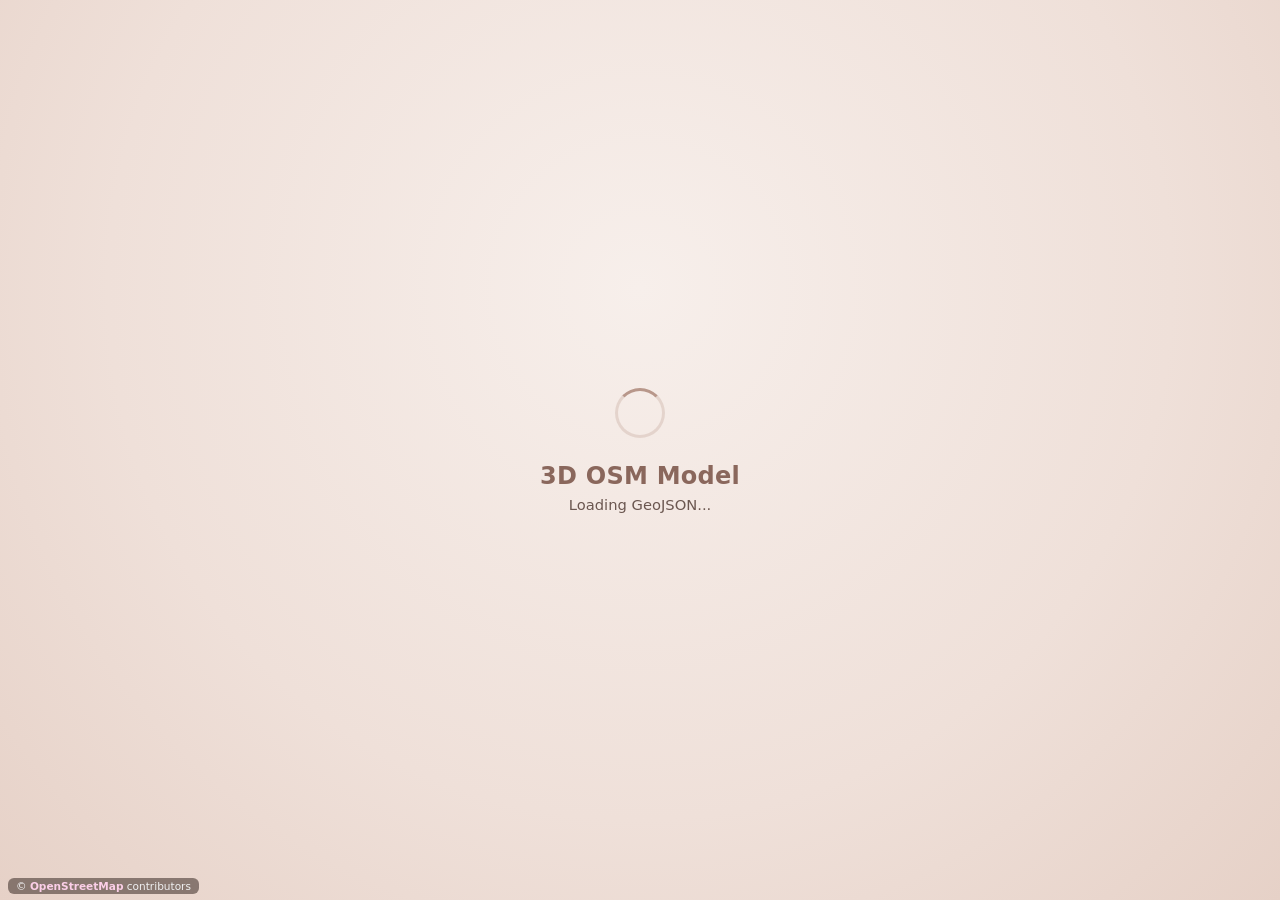
==== 3d/src/index.html @ fe882af1 "Add files via upload Add HVCB 3D campus model" ====
<!DOCTYPE html>
<html lang="en">
<head>
    <meta charset="UTF-8">
    <meta name="viewport" content="width=device-width, initial-scale=1.0">
    <title>3D OSM Model</title>
    <meta name="description" content="3D OSM Model: pick an area, download OpenStreetMap, and explore it as an interactive 3D city.">
    <link rel="icon" href="data:image/svg+xml,%3Csvg xmlns='http://www.w3.org/2000/svg' viewBox='0 0 16 16'%3E%3Crect width='16' height='16' rx='3' fill='%23b8978a'/%3E%3Crect x='3' y='7' width='3' height='6' fill='%23fffaf7'/%3E%3Crect x='7' y='4' width='3' height='9' fill='%23fffaf7'/%3E%3Crect x='11' y='6' width='2' height='7' fill='%23fffaf7'/%3E%3C/svg%3E">

    <link rel="stylesheet" href="style.css">

    <script type="importmap">
        {
            "imports": {
                "three": "../assets/vendor/three/build/three.module.js",
                "three/addons/": "../assets/vendor/three/examples/jsm/"
            }
        }
    </script>
    <script src="../assets/vendor/geotiff/dist-browser/geotiff.js"></script>
    <script>
      /* Early diagnostic + safety net. The 3D module creates its WebGL renderer at
         top level, before it can register its own error handlers — so a failure there
         (or a missing module import) would otherwise leave an endless spinner with no
         clue. Surface the real error on the loading screen instead. */
      (function () {
        function fail(msg) {
          var lt = document.getElementById('loading-text');
          if (lt) { lt.style.color = '#b91c1c'; lt.textContent = msg; }
          var sp = document.querySelector('#loading .spinner');
          if (sp) sp.style.display = 'none';
        }
        window.addEventListener('error', function (e) {
          if (window.__sceneReady) return;
          var m = (e && (e.message || (e.error && e.error.message))) || 'unknown error';
          fail('Could not start the 3D scene: ' + m + ' — press F12 → Console for details.');
        });
        window.addEventListener('unhandledrejection', function (e) {
          if (window.__sceneReady) return;
          var r = e && e.reason;
          fail('Could not start the 3D scene: ' + ((r && r.message) || r) + ' — press F12 → Console for details.');
        });
        // Hard watchdog: never allow an infinite spinner. If the scene has not
        // signalled ready within 15s, clear the overlay regardless of the cause
        // so the user always reaches the viewer.
        setTimeout(function () {
          if (window.__sceneReady) return;
          var ld = document.getElementById('loading');
          if (ld && ld.style.display !== 'none') {
            ld.style.opacity = 0;
            setTimeout(function () { ld.style.display = 'none'; }, 400);
          }
          console.warn('[3D OSM Model] Boot watchdog (15s): forced overlay clear. moduleEvaluated=' + !!window.__moduleEvaluated + ', sceneReady=' + !!window.__sceneReady);
        }, 15000);
      })();
    </script>
</head>
<body>
    <div id="loading" class="loading-screen">
        <div class="spinner"></div>
        <h2 data-i18n="htmlTitle">3D OSM Model</h2>
        <p id="loading-text" data-i18n="loadingData">Loading OpenStreetMap data...</p>
    </div>

    <div id="map"></div>

    <div id="ui-container">
        <div class="toolbar" id="toolbar" role="toolbar" aria-label="Viewer tools">
            <button id="panel-toggle" class="panel-btn" title="Toggle dashboard" data-i18n-title="togglePanel">▦</button>
            <span class="tb-sep" aria-hidden="true"></span>
            <button id="layers-toggle" class="panel-btn layers-btn" data-dock-target="layer-dock" title="Layer dock" data-i18n-title="dockTitleLayers">☷</button>
            <button id="style-toggle" class="panel-btn style-btn" data-dock-target="style-dock" title="Style dock" data-i18n-title="dockTitleStyle">◩</button>
            <button id="scene-toggle" class="panel-btn scene-btn" data-dock-target="scene-dock" title="Scene &amp; Sun" data-i18n-title="dockTitleScene">☀</button>
            <button id="model-studio-toggle" class="panel-btn model-studio-btn" data-dock-target="model-studio-dock" title="Model Studio" data-i18n-title="dockTitleModelStudio">✦</button>
            <button id="basemap-toggle" class="panel-btn basemap-btn" data-dock-target="basemap-dock" title="Basemap &amp; texture">🗺</button>
            <button id="looks-toggle" class="panel-btn looks-btn" data-dock-target="looks-dock" title="Look gallery">◈</button>
            <span class="tb-sep" aria-hidden="true"></span>
            <button id="look-shuffle" class="panel-btn shuffle-btn" title="Randomize look (L)">🎲</button>
            <button id="tour-toggle" class="panel-btn tour-btn" title="Cinematic tour (T)">▶</button>
            <span class="tb-sep" aria-hidden="true"></span>
            <button id="walk-toggle" class="panel-btn walk-btn" title="Walk mode" data-i18n-title="dockTitleWalk">W</button>
            <span class="tb-sep" aria-hidden="true"></span>
            <button id="export-toggle" class="panel-btn export-btn" data-dock-target="export-dock" title="Export studio" data-i18n-title="exportTitle">EX</button>
            <button id="measure-toggle" class="panel-btn measure-btn" title="Measure distance" data-i18n-title="measureTitle">📏</button>
            <button id="help-toggle" class="panel-btn help-btn" title="Help &amp; shortcuts" data-i18n-title="helpTitle">❔</button>
            <span class="tb-sep" aria-hidden="true"></span>
            <a id="repo-link" class="panel-btn repo-btn"
               href="https://github.com/YusufEminoglu/osm_3d_model"
               target="_blank" rel="noopener noreferrer"
               title="3D OSM Model on GitHub — a star helps the plugin reach more planners"
               aria-label="Open the 3D OSM Model repository on GitHub"><svg viewBox="0 0 16 16" width="17" height="17" aria-hidden="true" fill="currentColor"><path d="M8 0C3.58 0 0 3.58 0 8c0 3.54 2.29 6.53 5.47 7.59.4.07.55-.17.55-.38 0-.19-.01-.82-.01-1.49-2.01.37-2.53-.49-2.69-.94-.09-.23-.48-.94-.82-1.13-.28-.15-.68-.52-.01-.53.63-.01 1.08.58 1.23.82.72 1.21 1.87.87 2.33.66.07-.52.28-.87.51-1.07-1.78-.2-3.64-.89-3.64-3.95 0-.87.31-1.59.82-2.15-.08-.2-.36-1.02.08-2.12 0 0 .67-.21 2.2.82.64-.18 1.32-.27 2-.27.68 0 1.36.09 2 .27 1.53-1.04 2.2-.82 2.2-.82.44 1.1.16 1.92.08 2.12.51.56.82 1.27.82 2.15 0 3.07-1.87 3.75-3.65 3.95.29.25.54.73.54 1.48 0 1.07-.01 1.93-.01 2.2 0 .21.15.46.55.38A8.01 8.01 0 0 0 16 8c0-4.42-3.58-8-8-8z"/></svg></a>
        </div>

        <div class="glass-panel" id="main-panel">
            <div class="dashboard-head">
                <div>
                    <h1 data-i18n="title">3D OSM Model</h1>
                    <p class="dashboard-sub" data-i18n="desc">Instant 3D city from OpenStreetMap: pick an area, download buildings, roads, greens and trees, and explore them live.</p>
                </div>
                <span id="scene-state" class="scene-pill" data-i18n="scenePreparing">Preparing</span>
            </div>
            <div class="metric-grid" id="scene-metrics">
                <div><span id="metric-buildings">-</span><small data-i18n="metricBuildings">Buildings</small></div>
                <div><span id="metric-blocks">-</span><small data-i18n="metricBlocks">Greens</small></div>
                <div><span id="metric-floors">-</span><small data-i18n="metricFloors">Avg. floors</small></div>
                <div><span id="metric-population">-</span><small data-i18n="metricPopulation">Population</small></div>
                <div><span id="metric-dwellings">-</span><small data-i18n="metricDwellings">Dwellings</small></div>
                <div><span id="metric-vehicles">-</span><small data-i18n="metricVehicles">Vehicles</small></div>
            </div>
            <div class="project-meta" id="project-meta" data-i18n="projectWaiting">Waiting for project metadata</div>
            <div class="data-health" id="data-health"></div>
            <div class="controls" id="stats-panel">
                <h3 data-i18n="statsTitle">Area Statistics</h3>
                <div id="stats-content" data-i18n="statsLoading">Loading...</div>
            </div>
        </div>
    </div>

    <aside class="dock-panel looks-dock hidden" id="looks-dock">
        <div class="dock-head"><span>Looks</span><button class="dock-close" data-close="looks-dock" aria-label="Close look gallery">x</button></div>
        <p class="dock-note">Ten hand-tuned compositions of palette, textures, massing and light. Applying one never changes which layers are visible.</p>
        <div class="look-list" id="look-list"></div>
        <div class="dock-actions">
            <button id="look-shuffle-dock" type="button">🎲 Shuffle a look (L)</button>
        </div>
    </aside>

    <aside class="dock-panel hidden" id="layer-dock">
        <div class="dock-head"><span data-i18n="dockLayers">Layers</span><button class="dock-close" data-close="layer-dock">x</button></div>
        <label><input type="checkbox" data-setting="showBuildings"> <span data-i18n="lblBuildings">Buildings</span></label>
        <label><input type="checkbox" data-setting="showRoads"> <span data-i18n="lblRoads">Roads</span></label>
        <label><input type="checkbox" data-setting="showBikeLanes"> <span>Bike lanes</span></label>
        <label><input type="checkbox" data-setting="showWaterlines"> <span data-i18n="lblWaterlines">Waterways</span></label>
        <label><input type="checkbox" data-setting="showIslands"> <span data-i18n="lblBlocks">Greens / parks</span></label>
        <label><input type="checkbox" data-setting="showTrees"> <span data-i18n="lblTrees">Trees</span></label>
        <label><input type="checkbox" data-setting="showSidewalks"> <span data-i18n="lblSidewalks">Sidewalks</span></label>
        <label><input type="checkbox" data-setting="showFurniture"> <span>Street furniture</span></label>
        <label><input type="checkbox" data-setting="showCars"> <span data-i18n="lblCars">Cars</span></label>
        <label><input type="checkbox" data-setting="showBikes"> <span>Cyclists</span></label>
        <label><input type="checkbox" data-setting="showPedestrians"> <span data-i18n="lblPedestrians">Pedestrians</span></label>
        <label><input type="checkbox" data-setting="showOutsideRoiTerrain"> <span data-i18n="lblOutsideRoiTerrain">Outside ROI terrain</span></label>
    </aside>

    <aside class="dock-panel hidden" id="scene-dock">
        <div class="dock-head"><span data-i18n="dockScene">Scene &amp; Sun</span><button class="dock-close" data-close="scene-dock">x</button></div>
        <label><span data-i18n="lblTime">Time of day</span> <input type="range" min="0" max="24" step="0.1" data-setting="timeOfDay"></label>
        <div class="shadow-presets" id="time-quick-presets">
            <button data-time-preset="6"  data-i18n="timeDawn">Dawn 6</button>
            <button data-time-preset="12" data-i18n="timeNoon">Noon 12</button>
            <button data-time-preset="17" data-i18n="timeGolden">Golden 17</button>
            <button data-time-preset="22" data-i18n="timeNight">Night 22</button>
        </div>
        <label><input type="checkbox" data-setting="autoTime"> <span data-i18n="lblAutoTime">Solar animation</span></label>
        <label><span data-i18n="lblAutoTimeSpeed">Animation speed</span> <input type="range" min="0.5" max="8" step="0.5" data-setting="autoTimeSpeed"></label>
        <label><span data-i18n="lblWeather">Weather</span> <select data-setting="weather"></select></label>
        <label><span data-i18n="lblFog">Fog</span> <input type="range" min="0.0001" max="0.002" step="0.0001" data-setting="fogDensity"></label>
        <label><span data-i18n="lblThemeMode">Theme</span>
            <select id="theme-mode-select">
                <option value="auto" data-i18n="themeAuto">Auto (system)</option>
                <option value="light" data-i18n="themeLight">Light</option>
                <option value="dark" data-i18n="themeDark">Dark</option>
            </select>
        </label>
        <label><input type="checkbox" data-setting="enableSSAO"> <span data-i18n="lblSSAO">Shadow quality</span></label>
        <label><input type="checkbox" data-setting="enableBloom"> <span data-i18n="lblBloom">Bloom/glow</span></label>
        <div class="dock-section">
            <p class="dock-section-title" data-i18n="secLifeTraffic">Life &amp; traffic</p>
            <label><span data-i18n="lblTrafficSpeed">Traffic speed</span> <input type="range" min="0" max="5" step="0.1" data-setting="trafficSpeed"></label>
            <label><span data-i18n="lblCarDensity">Car density</span> <input type="range" min="0" max="1" step="0.1" data-setting="carDensity"></label>
            <label><span data-i18n="lblPedDensity">Pedestrian density</span> <input type="range" min="0" max="1" step="0.1" data-setting="pedestrianDensity"></label>
        </div>
        <div class="dock-section">
            <p class="dock-section-title" data-i18n="secModelBase">Model base</p>
            <label><input type="checkbox" data-setting="showTerrainSides"> <span data-i18n="lblModelBase">ROI model base</span></label>
            <label><span data-i18n="lblSideDrop">Base drop</span> <input type="range" min="0" max="40" step="0.5" data-setting="terrainSideDrop"></label>
            <label><span data-i18n="lblSideColor">Base color</span> <input type="color" data-setting="terrainSideColor"></label>
            <label><span data-i18n="lblDemQuality">DEM mesh quality</span> <input type="range" min="48" max="360" step="8" data-setting="demMeshQuality"></label>
        </div>
        <div class="dock-section">
            <p class="dock-section-title">Walk mode</p>
            <label><span>Body height (m)</span> <input type="range" min="1.40" max="2.10" step="0.01" data-setting="walkStature"></label>
            <label><span>Walking pace</span> <input type="range" min="0.4" max="2.5" step="0.05" data-setting="walkSpeed"></label>
            <label><input type="checkbox" data-setting="walkCollision"> <span>Solid buildings</span></label>
            <label><input type="checkbox" data-setting="walkHeadBob"> <span>Head movement</span></label>
            <p class="dock-note">Eye height follows the body height (93.6% of stature standing, 60% crouched). Pace 1.0 is 1.8 m/s, a brisk walk; Shift runs at 3.6 m/s.</p>
        </div>

        <div class="dock-subtitle" data-i18n="lblBookmarks">Camera bookmarks</div>
        <div id="bookmark-list" class="bookmark-list"></div>
        <div class="dock-actions">
            <button id="bookmark-save" data-i18n="bookmarkSave">Save current view</button>
        </div>
    </aside>

    <aside class="dock-panel hidden" id="style-dock">
        <div class="dock-head"><span data-i18n="dockStyle">Style</span><button class="dock-close" data-close="style-dock">x</button></div>
        <label><span data-i18n="lblIslandTexture">Block texture</span> <select data-setting="islandTexture"></select></label>
        <label><span data-i18n="lblIslandTransparency">Block transparency</span> <input type="range" min="0" max="0.95" step="0.05" data-setting="islandTransparency"></label>
        <label><span data-i18n="lblRoadColor">Road color</span> <input type="color" data-setting="roadColor"></label>
        <label><span data-i18n="lblRoadStyle">Road texture</span> <select data-setting="roadStyle"></select></label>
        <label><span data-i18n="lblPavementStyle">Ground texture</span> <select data-setting="pavementStyle"></select></label>
        <label><span data-i18n="lblTerrainTileMeters">Texture tile size (m)</span> <input type="range" min="5" max="300" step="5" data-setting="terrainTileMeters"></label>
        <label><span data-i18n="lblTerrainAnalysis">Topography view</span> <select data-setting="terrainAnalysisMode"></select></label>
        <label><span data-i18n="lblAssetTheme">Asset theme</span> <select data-setting="assetTheme"></select></label>
        <label><span data-i18n="lblTreeRenderMode">Tree render mode</span> <select data-setting="treeRenderMode"></select></label>
        <label><input type="checkbox" data-setting="treeRandomize"> <span data-i18n="lblTreeRandomize">Randomize trees</span></label>
        <label><span data-i18n="lblTreeVariantCount">Tree variant count</span> <select data-setting="treeVariantCount"></select></label>
        <label><span data-i18n="lblTreeHeightRandom">Tree height expression</span> <input type="text" data-setting="treeHeightRandomExpr" placeholder="rand(1,7)"></label>
        <label><span data-i18n="lblBuildingMode">Building mode</span> <select data-setting="buildingMode"></select></label>
        <label><span data-i18n="lblFacadeTextureScale">Facade scale</span> <input type="range" min="1" max="8" step="0.05" data-setting="facadeTextureScale"></label>
        <label><span data-i18n="lblFloorHeight">Floor height</span> <input type="range" min="2.8" max="3.6" step="0.05" data-setting="floorHeight"></label>
        <label><span data-i18n="lblRoofShape">Roof shape</span> <select data-setting="roofShape"></select></label>
        <label><span data-i18n="lblRoofHeight">Roof height</span> <input type="range" min="0.5" max="6" step="0.1" data-setting="roofHeight"></label>
        <label><span data-i18n="lblRoofTexture">Roof texture</span> <select data-setting="roofTexture"></select></label>
        <div class="dock-subtitle">Procedural Rules</div>
        <label><input type="checkbox" data-setting="showLedges"> <span>Facade Ledges / Slabs</span></label>
        <label><input type="checkbox" data-setting="showStorefronts"> <span>Ground Storefronts</span></label>
        <label><span>Building Setback (m)</span> <input type="range" min="0" max="5.0" step="0.1" data-setting="buildingSetback"></label>
        <label><span>Ledge Projection (m)</span> <input type="range" min="0.05" max="0.6" step="0.05" data-setting="ledgeProjection"></label>
        <div class="dock-subtitle" data-i18n="lblBlockStyles">Block Categories</div>
        <div id="block-style-controls" class="block-style-controls"></div>
        <div class="dock-subtitle" data-i18n="lblFunctionStyles">Function colors and facades</div>
        <div id="function-style-controls" class="function-style-controls"></div>
    </aside>

    <aside class="dock-panel hidden" id="basemap-dock">
        <div class="dock-head"><span>Basemap &amp; Texture</span><button class="dock-close" data-close="basemap-dock">x</button></div>
        <label><input type="checkbox" data-setting="showBasemap"> <span>Show basemap underlay</span></label>
        <label><span>Opacity</span> <input type="range" min="0" max="1" step="0.05" data-setting="basemapOpacity"></label>
        <label><span>Blend mode</span>
            <select data-setting="basemapBlend">
                <option value="Normal">Normal</option>
                <option value="Multiply">Multiply (overlay)</option>
                <option value="Screen">Screen</option>
                <option value="Add">Add (lighten)</option>
                <option value="Difference">Difference</option>
            </select>
        </label>
        <label><input type="checkbox" data-setting="basemapReceiveShadow"> <span>Catch building shadows</span></label>
        <label><span>Drape height (m)</span> <input type="range" min="0" max="3" step="0.05" data-setting="basemapElevation"></label>
        <div class="dock-section">
            <p class="dock-section-title">Colour</p>
            <label><span>Brightness</span> <input type="range" min="0.2" max="2" step="0.05" data-setting="basemapBrightness"></label>
            <label><span>Contrast</span> <input type="range" min="0.4" max="2" step="0.05" data-setting="basemapContrast"></label>
            <label><span>Saturation</span> <input type="range" min="0" max="2" step="0.05" data-setting="basemapSaturation"></label>
            <label><span>Tint</span> <input type="color" data-setting="basemapTint"></label>
        </div>
        <p style="opacity:0.7;font-size:11px;margin:8px 4px 2px;">Pick a basemap layer in the QGIS dialog's Advanced section to export it as the underlay. With no basemap, these controls stay idle.</p>
    </aside>

    <aside class="dock-panel hidden" id="model-studio-dock" style="width: 360px;">
        <div class="dock-head"><span data-i18n="dockTitleModelStudio">Model Studio</span><button class="dock-close" data-close="model-studio-dock">x</button></div>
        
        <div class="dock-section">
            <h4 data-i18n="modelUploadTitle" style="margin: 4px 0 8px; color: var(--planx-accent-hover); font-size: 0.85rem;">Upload Custom Model (.glb)</h4>
            <label><span data-i18n="lblModelCategory">Category</span>
                <select id="upload-model-category">
                    <option value="tree" data-i18n="catTree">Tree</option>
                    <option value="light" data-i18n="catLight">Street Light</option>
                    <option value="bench" data-i18n="catBench">Bench</option>
                    <option value="bin" data-i18n="catBin">Trash Bin</option>
                    <option value="busstop" data-i18n="catBusStop">Bus Stop</option>
                </select>
            </label>
            <input type="file" id="upload-model-file" accept=".glb" class="dock-file" style="margin-top: 6px;">
            <div id="upload-status" class="dock-note" style="margin-top: 6px; color: var(--planx-accent-hover);"></div>
        </div>

        <div class="dock-section" style="border-top: 1px solid rgba(255,255,255,0.12); padding-top: 10px; margin-top: 10px;">
            <h4 data-i18n="uploadedModelsTitle" style="margin: 0 0 8px; color: var(--planx-accent-hover); font-size: 0.85rem;">Library Models</h4>
            <div id="uploaded-models-list" class="uploaded-models-list" style="display: flex; flex-direction: column; gap: 8px; max-height: 180px; overflow-y: auto; padding-right: 4px;"></div>
        </div>

        <div class="dock-section" style="border-top: 1px solid rgba(255,255,255,0.12); padding-top: 10px; margin-top: 10px;">
            <h4 data-i18n="treePoolTitle" style="margin: 0 0 6px; color: var(--planx-accent-hover); font-size: 0.85rem;">Tree Model Pool (random)</h4>
            <div data-i18n="treePoolNote" class="dock-note" style="font-size: 0.68rem; color: rgba(255,255,255,0.5); margin-bottom: 6px;">Add 2-3 tree models; trees are picked randomly from them.</div>
            <div id="tree-pool-list" class="uploaded-models-list" style="display: flex; flex-direction: column; gap: 8px; max-height: 150px; overflow-y: auto; padding-right: 4px;"></div>
        </div>

        <div class="dock-section" style="border-top: 1px solid rgba(255,255,255,0.12); padding-top: 10px; margin-top: 10px;">
            <h4 data-i18n="modelTransformTitle" style="margin: 0 0 8px; color: var(--planx-accent-hover); font-size: 0.85rem;">Model Transform (Elevation &amp; Scale)</h4>
            <label><span data-i18n="lblTransformCategory">Category</span>
                <select id="transform-category">
                    <option value="tree" data-i18n="catTree">Tree</option>
                    <option value="light" data-i18n="catLight">Street Light</option>
                    <option value="bench" data-i18n="catBench">Bench</option>
                    <option value="bin" data-i18n="catBin">Trash Bin</option>
                    <option value="busstop" data-i18n="catBusStop">Bus Stop</option>
                </select>
            </label>
            <div id="model-transform-controls" style="display: flex; flex-direction: column; gap: 6px; margin-top: 8px;"></div>
        </div>

    </aside>

    <aside class="dock-panel export-dock hidden" id="export-dock">
        <div class="dock-head"><span>Export Studio</span><button class="dock-close" data-close="export-dock" aria-label="Close export studio">x</button></div>
        <div class="export-intro">Create a clean render of the current camera. Viewer panels and map controls are excluded.</div>

        <div class="dock-section export-section">
            <p class="dock-section-title">Still image &amp; document</p>
            <label><span>Format</span>
                <select id="export-format">
                    <option value="png">PNG - lossless image</option>
                    <option value="jpeg">JPEG - compact image</option>
                    <option value="webp">WebP - modern image</option>
                    <option value="pdf">PDF - presentation page</option>
                    <option value="svg">SVG - embedded scene snapshot</option>
                    <option value="html">HTML - self-contained snapshot</option>
                </select>
            </label>
            <label><span>Output size</span>
                <select id="export-size-preset">
                    <option value="current">Current viewport</option>
                    <option value="1920x1080">Full HD - 1920 x 1080</option>
                    <option value="2560x1440">QHD - 2560 x 1440</option>
                    <option value="3840x2160">4K - 3840 x 2160</option>
                    <option value="custom">Custom</option>
                </select>
            </label>
            <div class="export-grid" id="export-custom-size">
                <label><span>Width</span><input id="export-width" type="number" min="320" max="7680" step="1" inputmode="numeric"></label>
                <label><span>Height</span><input id="export-height" type="number" min="240" max="7680" step="1" inputmode="numeric"></label>
            </div>
            <label id="export-quality-row"><span>Image quality <output id="export-quality-value">92%</output></span><input id="export-quality" type="range" min="0.5" max="1" step="0.01" value="0.92"></label>
            <label><span>File name</span><input id="export-filename" type="text" value="osm_3d_model" maxlength="80" autocomplete="off"></label>
            <p class="export-note" id="export-format-note">PNG preserves full image quality and transparency where available.</p>
            <div class="export-actions">
                <button id="export-scene" class="export-primary" type="button">Export current view</button>
                <button id="export-clipboard" type="button">Copy PNG</button>
            </div>
            <div class="export-status" id="export-status" role="status" aria-live="polite">Ready</div>
        </div>

        <div class="dock-section export-section recorder-section">
            <p class="dock-section-title"><span class="record-dot" aria-hidden="true"></span> Screen recorder</p>
            <label><span>Video format</span><select id="record-format"><option value="auto">Best supported format</option></select></label>
            <div class="export-grid">
                <label><span>Frame rate</span>
                    <select id="record-fps"><option value="30">30 fps</option><option value="60">60 fps</option></select>
                </label>
                <label><span>Quality</span>
                    <select id="record-bitrate"><option value="8000000">Standard</option><option value="16000000" selected>High</option><option value="32000000">Ultra</option></select>
                </label>
            </div>
            <p class="export-note">Records the live 3D canvas at its current viewport size. Orbit, walk, traffic, weather, and solar animation remain live.</p>
            <div class="export-actions">
                <button id="record-start" class="record-start" type="button">Start recording</button>
                <button id="record-stop" type="button" disabled>Stop &amp; save</button>
            </div>
            <div class="export-status" id="record-status" role="status" aria-live="polite">Ready to record</div>
        </div>
        <p class="export-attribution">Map data &copy; OpenStreetMap contributors. Keep attribution with published exports.</p>
    </aside>

    <div id="walk-hud" class="walk-hud hidden">
        <span class="walk-keys" data-i18n="walkHud">WASD move · Shift run · C crouch · Esc exit</span>
        <span class="walk-readout" id="walk-readout">1.73 m eye · 0.0 km/h</span>
    </div>

    <div id="fps-chip" class="hud-chip hud-chip-fps" title="Render frames per second">-- fps</div>

    <div id="bldg-hover-tip" class="bldg-hover-tip"></div>
    <div id="bldg-detail-tip" class="bldg-detail-tip floating-tooltip" style="display:none;"></div>

    <div id="minimap-wrap">
        <div id="minimap-header">⌖ <span data-i18n="minimap">Minimap</span></div>
        <canvas id="minimap-canvas" width="160" height="160"></canvas>
    </div>

    <div id="scale-bar">
        <div id="scale-line"></div>
        <span id="scale-label">100m</span>
    </div>

    <div id="compass-wrap">
        <canvas id="compass-canvas" width="48" height="48"></canvas>
    </div>

    <div id="measure-hud" class="measure-hud hidden">
        <span class="measure-dot"></span>
        <span data-i18n="measureHud">Click two points on the ground to measure · Esc to finish</span>
        <button id="measure-clear" class="measure-clear" data-i18n="measureClear">Clear</button>
    </div>

    <div id="help-overlay" class="help-overlay hidden">
        <div class="help-card">
            <div class="help-head">
                <span data-i18n="helpTitle">Help &amp; shortcuts</span>
                <button class="help-close" id="help-close">✕</button>
            </div>
            <div id="help-body" class="help-body"></div>
            <div class="help-foot">
                <span data-i18n="helpFoot">3D OSM Model · PlanX 3D City engine</span><br>
                <a class="help-star" href="https://github.com/YusufEminoglu/osm_3d_model" target="_blank" rel="noopener noreferrer">★ Star the plugin on GitHub</a>
            </div>
        </div>
    </div>

    <div id="tour-hud" class="tour-hud hidden" role="status" aria-live="polite">
        <span class="tour-dot" aria-hidden="true"></span>
        <span id="tour-shot" class="tour-shot">Establishing</span>
        <span id="tour-clock" class="tour-clock">0:00 / 0:35</span>
        <div class="tour-track" aria-hidden="true"><div id="tour-progress" class="tour-progress"></div></div>
        <button id="tour-stop" class="tour-stop" type="button">Stop</button>
    </div>

    <div id="toast-host" class="toast-host" role="status" aria-live="polite"></div>

    <div id="osm-credit" class="osm-credit">© <a href="https://www.openstreetmap.org/copyright" target="_blank" rel="noopener noreferrer">OpenStreetMap</a> <span data-i18n="osmContributors">contributors</span></div>

    <script type="module" src="app.js"></script>
</body>
</html>
---- 3d/src/style.css ----
body {
    margin: 0;
    padding: 0;
    font-family: 'Montserrat', sans-serif;
    background-color: #87CEEB; /* Sky blue */
    color: #1e293b;
    overflow: hidden;
}

* {
    box-sizing: border-box;
}

#map {
    position: absolute;
    top: 0;
    left: 0;
    width: 100vw;
    height: 100vh;
    z-index: 1;
}

#ui-container {
    position: absolute;
    top: 20px;
    left: 20px;
    z-index: 10;
    pointer-events: none;
}

.glass-panel {
    background: rgba(248, 250, 252, 0.92);
    backdrop-filter: blur(18px);
    -webkit-backdrop-filter: blur(18px);
    border: 1px solid rgba(138, 103, 92, 0.18);
    border-radius: 12px;
    padding: 18px;
    width: 360px;
    box-shadow: 0 22px 50px -18px rgba(15, 23, 42, 0.45);
    pointer-events: auto;
    transition: transform 0.3s ease, opacity 0.3s ease;
    transform-origin: left top;
}

.glass-panel.collapsed {
    transform: translateX(-120%) scale(0.95);
    opacity: 0;
    pointer-events: none;
}

h1 {
    margin: 0 0 8px 0;
    font-size: 1.4rem;
    font-weight: 800;
    color: var(--planx-accent-hover);
    letter-spacing: 0;
}

p {
    margin: 0 0 15px 0;
    font-size: 0.95rem;
    color: #475569;
}

ul {
    padding-left: 20px;
    margin: 0;
    color: #475569;
    font-size: 0.85rem;
    line-height: 1.6;
}

.panel-btn {
    position: absolute;
    top: 0;
    left: 0;
    width: 40px;
    height: 40px;
    background: var(--planx-accent);
    color: white;
    border: none;
    border-radius: 50%;
    font-size: 1.2rem;
    cursor: pointer;
    z-index: 80;
    pointer-events: auto;
    box-shadow: 0 4px 12px rgba(0,0,0,0.2);
    transition: background 0.2s, transform 0.2s;
    display: flex;
    align-items: center;
    justify-content: center;
}

.panel-btn:hover {
    background: var(--planx-accent-hover);
    transform: scale(1.05);
}

.lang-btn {
    left: 48px;
    font-size: 0.9rem;
    font-weight: bold;
    font-family: 'Montserrat', sans-serif;
}

.scene-btn {
    left: 192px;
    font-size: 1rem;
}

.layers-btn {
    left: 96px;
    font-size: 1rem;
    font-weight: 800;
}

.analysis-btn {
    left: 290px;
    font-size: 1rem;
    font-weight: 800;
}

.style-btn {
    left: 144px;
    font-size: 1rem;
    font-weight: 800;
}

.mobility-btn {
    left: 240px;
    font-size: 1rem;
    font-weight: 800;
}

.furniture-btn {
    left: 340px;
    font-size: 1rem;
    font-weight: 800;
}

.narrative-btn {
    left: 390px;
    font-size: 0.95rem;
    font-weight: 800;
}

.advanced-btn {
    left: 336px;
    font-size: 1rem;
}

.walk-btn {
    left: 288px;
    font-size: 1.1rem;
    padding-bottom: 2px;
}

.fences-btn {
    left: 590px;
    font-size: 1.1rem;
}

.walk-btn.active {
    background: var(--planx-accent);
    color: white;
}

#main-panel {
    margin-top: 50px;
}

.dashboard-head {
    display: flex;
    justify-content: space-between;
    align-items: flex-start;
    gap: 12px;
}

.dashboard-sub {
    margin-bottom: 8px;
    line-height: 1.35;
}

.scene-pill {
    background: #f0e3dd;
    color: var(--planx-accent-hover);
    border: 1px solid #e0cabf;
    border-radius: 999px;
    font-size: 0.68rem;
    font-weight: 800;
    padding: 5px 8px;
    white-space: nowrap;
}

.metric-grid {
    display: grid;
    grid-template-columns: repeat(4, minmax(0, 1fr));
    gap: 8px;
    margin: 14px 0;
}

.metric-grid div {
    background: #ffffff;
    border: 1px solid rgba(138, 103, 92, 0.12);
    border-radius: 8px;
    padding: 9px 6px;
    text-align: center;
}

.metric-grid span {
    display: block;
    font-weight: 800;
    color: #12343b;
    font-size: 1.05rem;
}

.metric-grid small {
    display: block;
    color: #64748b;
    font-size: 0.68rem;
    margin-top: 2px;
}

.project-meta {
    border: 1px solid rgba(138, 103, 92, 0.14);
    background: #ffffff;
    border-radius: 8px;
    color: #475569;
    font-size: 0.72rem;
    font-weight: 600;
    line-height: 1.35;
    margin: -2px 0 12px;
    padding: 8px 10px;
}

.project-meta strong {
    color: #12343b;
}

.data-health {
    display: grid;
    grid-template-columns: repeat(2, minmax(0, 1fr));
    gap: 6px;
    margin-bottom: 12px;
}

.health-chip {
    border-radius: 999px;
    padding: 5px 8px;
    font-size: 0.68rem;
    font-weight: 700;
    background: #e2e8f0;
    color: #334155;
    overflow: hidden;
    text-overflow: ellipsis;
    white-space: nowrap;
}

.health-chip.ok {
    background: #dcfce7;
    color: #166534;
}

.health-chip.empty {
    background: #fef3c7;
    color: #92400e;
}

.controls {
    border-top: 1px solid rgba(0,0,0,0.1);
    margin-top: 16px;
    padding-top: 16px;
    color: #64748b;
    background: rgba(255,255,255,0.7);
    padding: 10px;
    border-radius: 8px;
}

.controls h3 {
    margin-top: 0;
    font-size: 0.95rem;
    color: #12343b;
}

.dock-panel {
    position: fixed;
    top: 86px;
    right: 24px;
    z-index: 75;
    width: 280px;
    background: rgba(15, 23, 42, 0.88);
    color: #e2e8f0;
    border: 1px solid rgba(255,255,255,0.12);
    border-radius: 12px;
    box-shadow: 0 18px 45px rgba(0,0,0,0.42);
    backdrop-filter: blur(14px);
    -webkit-backdrop-filter: blur(14px);
    padding: 12px;
    max-height: calc(100vh - 108px);
    overflow-y: auto;
    overflow-x: hidden;
}

.dock-panel.hidden {
    display: none;
}

#style-dock {
    width: min(560px, calc(100vw - 48px));
}

.dock-head {
    display: flex;
    justify-content: space-between;
    align-items: center;
    font-size: 0.88rem;
    font-weight: 800;
    margin-bottom: 10px;
    color: white;
}

.dock-close {
    width: 24px;
    height: 24px;
    border: 0;
    border-radius: 50%;
    background: rgba(255,255,255,0.12);
    color: white;
    cursor: pointer;
}

.dock-panel label {
    display: flex;
    align-items: center;
    justify-content: space-between;
    gap: 10px;
    padding: 7px 0;
    font-size: 0.78rem;
    border-top: 1px solid rgba(255,255,255,0.06);
}

.dock-note {
    color: #cbd5e1;
    font-size: 0.72rem;
    line-height: 1.45;
    margin: 0 0 10px;
}

.dock-subtitle {
    color: rgba(226, 232, 240, 0.92);
    font-size: 0.78rem;
    font-weight: 700;
    margin: 10px 0 4px;
    padding-top: 8px;
    border-top: 1px solid rgba(255,255,255,0.10);
}

.function-style-controls,
.block-style-controls {
    display: grid;
    gap: 10px;
}

.function-style-row {
    display: grid;
    grid-template-columns: minmax(72px, 1fr) 36px minmax(86px, 1fr);
    gap: 6px;
    align-items: center;
}

.function-style-row span {
    overflow: hidden;
    text-overflow: ellipsis;
    white-space: nowrap;
    color: rgba(241,245,249,0.88);
    font-size: 0.74rem;
}

.function-style-card {
    border: 1px solid rgba(255,255,255,0.10);
    border-radius: 8px;
    padding: 9px;
    background: rgba(15, 23, 42, 0.36);
}

.function-style-header {
    display: grid;
    grid-template-columns: minmax(0, 1fr) 34px;
    align-items: center;
    gap: 8px;
    margin-bottom: 8px;
}

.function-style-header strong {
    min-width: 0;
    overflow: hidden;
    text-overflow: ellipsis;
    white-space: nowrap;
    font-size: 0.78rem;
    color: rgba(248,250,252,0.94);
}

.function-style-grid {
    display: grid;
    grid-template-columns: repeat(2, minmax(0, 1fr));
    gap: 7px 10px;
}

.function-style-field {
    display: grid !important;
    grid-template-columns: minmax(74px, 0.8fr) minmax(0, 1.2fr);
    align-items: center;
    gap: 8px !important;
    padding: 0 !important;
    border-top: 0 !important;
}

.function-style-field span {
    min-width: 0;
    overflow: hidden;
    text-overflow: ellipsis;
    white-space: nowrap;
    font-size: 0.69rem;
    color: rgba(203,213,225,0.95);
}

.function-style-field select,
.function-style-field input[type="range"] {
    width: 100%;
    min-width: 0;
}

.function-style-range {
    display: grid;
    grid-template-columns: minmax(0, 1fr) 36px;
    align-items: center;
    gap: 6px;
}

.function-style-range output {
    font-size: 0.67rem;
    color: rgba(226,232,240,0.86);
    text-align: right;
    font-variant-numeric: tabular-nums;
}

.dock-actions {
    display: grid;
    grid-template-columns: repeat(3, 1fr);
    gap: 6px;
    margin-top: 8px;
}

.dock-actions button {
    border: 1px solid rgba(255,255,255,0.16);
    border-radius: 7px;
    background: rgba(255,255,255,0.1);
    color: white;
    min-height: 30px;
    cursor: pointer;
    font-size: 0.72rem;
    font-weight: 700;
}

.dock-actions button:hover {
    background: var(--planx-accent-glow);
}

.dock-text,
.dock-file {
    width: 100%;
    margin-top: 8px;
    border: 1px solid rgba(255,255,255,0.14);
    border-radius: 7px;
    background: rgba(255,255,255,0.1);
    color: white;
    padding: 7px 8px;
}

.walk-hud {
    position: fixed;
    left: 50%;
    bottom: 26px;
    transform: translateX(-50%);
    z-index: 55;
    padding: 8px 14px;
    border-radius: 999px;
    background: rgba(15, 23, 42, 0.78);
    color: #e2e8f0;
    border: 1px solid rgba(255,255,255,0.16);
    backdrop-filter: blur(12px);
    font-size: 0.78rem;
    font-weight: 700;
    pointer-events: none;
}

.walk-hud.hidden {
    display: none;
}

.dock-panel input[type="checkbox"] {
    width: 16px;
    height: 16px;
    accent-color: var(--planx-accent);
}

.dock-panel input[type="color"] {
    width: 44px;
    height: 28px;
    border: 0;
    background: transparent;
}

.dock-panel input[type="range"] {
    width: 120px;
    accent-color: var(--planx-accent);
}

.dock-panel select {
    max-width: 140px;
    background: rgba(255,255,255,0.1);
    color: white;
    border: 1px solid rgba(255,255,255,0.14);
    border-radius: 6px;
    padding: 4px;
}

.dock-panel select option {
    color: #0f172a;
}

.upload-controls {
    margin-top: 14px;
    padding-top: 12px;
    border-top: 1px solid rgba(0,0,0,0.08);
    display: flex;
    flex-direction: column;
    gap: 8px;
}

.upload-controls label {
    font-size: 0.82rem;
    font-weight: 600;
    color: #334155;
}

.upload-controls input[type="file"] {
    font-size: 0.8rem;
}

#dem-status {
    color: #475569;
    font-size: 0.75rem;
}

/* Loading Screen */
.loading-screen {
    position: absolute;
    top: 0; left: 0; right: 0; bottom: 0;
    background: radial-gradient(circle at 50% 32%, #f7efeb 0%, #efe0d9 60%, #e6d1c7 100%);
    z-index: 50;
    display: flex;
    flex-direction: column;
    align-items: center;
    justify-content: center;
    transition: opacity 0.5s ease;
}

.loading-screen h2 {
    color: var(--planx-accent-hover);
    font-weight: 800;
    letter-spacing: 0.01em;
    margin: 4px 0 6px;
}

.loading-screen #loading-text {
    color: #6b5750;
    font-size: 0.92rem;
    margin: 0;
}

.spinner {
    width: 50px;
    height: 50px;
    border: 3px solid rgba(184, 151, 138, 0.28);
    border-radius: 50%;
    border-top-color: var(--planx-accent);
    animation: spin 1s ease-in-out infinite;
    margin-bottom: 20px;
}

.btn {
    background: var(--planx-accent);
    color: white;
    border: none;
    padding: 10px 16px;
    border-radius: 8px;
    font-family: 'Montserrat', sans-serif;
    font-weight: 600;
    cursor: pointer;
    transition: background 0.2s, transform 0.1s;
    width: 100%;
}

.btn:hover {
    background: var(--planx-accent-hover);
}

.btn:active {
    transform: scale(0.97);
}

@keyframes spin {
    to { transform: rotate(360deg); }
}

/* Floating 3D Tooltips */
.floating-tooltip {
    background: rgba(10, 16, 32, 0.92);
    backdrop-filter: blur(14px);
    -webkit-backdrop-filter: blur(14px);
    border: 1px solid rgba(184, 151, 138, 0.35);
    border-radius: 14px;
    padding: 12px 16px;
    color: #f1f5f9;
    font-family: 'Montserrat', sans-serif;
    font-size: 0.83rem;
    pointer-events: none;
    box-shadow: 0 12px 32px rgba(0,0,0,0.55), 0 0 0 1px rgba(255,255,255,0.04);
    transform: translate(-50%, -100%);
    margin-top: -18px;
    min-width: 200px;
    opacity: 0;
    transition: opacity 0.25s ease;
    z-index: 50;
}
.floating-tooltip.visible {
    opacity: 1;
}
.floating-tooltip::after {
    content: '';
    position: absolute;
    bottom: -6px;
    left: 50%;
    transform: translateX(-50%);
    border-width: 6px 6px 0;
    border-style: solid;
    border-color: rgba(15, 23, 42, 0.85) transparent transparent transparent;
    display: block;
    width: 0;
}
.tooltip-title {
    font-weight: 800;
    color: var(--planx-accent);
    margin-bottom: 6px;
    font-size: 0.95rem;
    border-bottom: 1px solid rgba(255,255,255,0.12);
    padding-bottom: 5px;
}

.tooltip-row {
    display: flex;
    justify-content: space-between;
    gap: 14px;
    padding: 2px 0;
    font-size: 0.78rem;
    line-height: 1.5;
}
.tooltip-row span:first-child { color: #94a3b8; }
.tooltip-row span:last-child { color: #f1f5f9; font-weight: 600; max-width: 130px; text-align: right; }

/* Hover tooltip (cursor-following, lightweight) */
.bldg-hover-tip {
    position: fixed;
    background: rgba(10, 16, 32, 0.90);
    backdrop-filter: blur(10px);
    -webkit-backdrop-filter: blur(10px);
    border: 1px solid rgba(184, 151, 138, 0.32);
    border-radius: 10px;
    padding: 8px 12px;
    color: #f1f5f9;
    font-family: 'Montserrat', sans-serif;
    font-size: 0.78rem;
    pointer-events: none;
    z-index: 40;
    display: none;
    min-width: 160px;
    max-width: 210px;
    box-shadow: 0 8px 20px rgba(0,0,0,0.45);
}

/* Click detail panel (fixed position) */
.bldg-detail-tip {
    position: fixed;
    bottom: 24px;
    left: 24px;
    z-index: 40;
    min-width: 220px;
    transform: none !important;
    margin: 0 !important;
}
.tip-close {
    float: right;
    cursor: pointer;
    opacity: 0.6;
    font-size: 0.85rem;
    pointer-events: auto;
}
.tip-close:hover { opacity: 1; }

/* Minimap */
#minimap-wrap {
    position: fixed;
    bottom: 92px;
    right: 24px;
    z-index: 20;
    background: rgba(10, 15, 28, 0.82);
    backdrop-filter: blur(10px);
    -webkit-backdrop-filter: blur(10px);
    border-radius: 12px;
    border: 1px solid rgba(255,255,255,0.12);
    overflow: hidden;
    box-shadow: 0 4px 18px rgba(0,0,0,0.45);
    transition: opacity 0.2s ease;
}
#minimap-wrap.collapsed #minimap-canvas {
    display: none;
}
#minimap-wrap.collapsed {
    opacity: 0.55;
}
#minimap-header {
    font-size: 0.68rem;
    color: rgba(255,255,255,0.45);
    padding: 4px 8px;
    font-family: 'Montserrat', sans-serif;
    font-weight: 600;
    letter-spacing: 0.3px;
    border-bottom: 1px solid rgba(255,255,255,0.06);
    cursor: pointer;
    user-select: none;
}
#minimap-header:hover { color: rgba(255,255,255,0.75); }
#minimap-canvas {
    display: block;
    width: 160px;
    height: 160px;
    cursor: pointer;
}

/* Scale bar */
#scale-bar {
    position: fixed;
    bottom: 28px;
    left: 50%;
    transform: translateX(-50%);
    display: flex;
    flex-direction: column;
    align-items: center;
    gap: 3px;
    pointer-events: none;
    z-index: 20;
}
#scale-line {
    height: 5px;
    min-width: 30px;
    border-left: 2px solid rgba(255,255,255,0.7);
    border-right: 2px solid rgba(255,255,255,0.7);
    border-bottom: 2px solid rgba(255,255,255,0.7);
    transition: width 0.35s ease;
}
#scale-label {
    color: rgba(255,255,255,0.7);
    font-size: 0.68rem;
    font-family: 'Montserrat', sans-serif;
    font-weight: 700;
    text-shadow: 0 1px 4px rgba(0,0,0,0.9);
    letter-spacing: 0.5px;
}

/* Compass */
#compass-wrap {
    position: fixed;
    bottom: 24px;
    right: 24px;
    width: 48px;
    height: 48px;
    z-index: 20;
    pointer-events: none;
    background: rgba(10, 15, 28, 0.70);
    backdrop-filter: blur(8px);
    -webkit-backdrop-filter: blur(8px);
    border-radius: 50%;
    border: 1px solid rgba(255,255,255,0.15);
    box-shadow: 0 4px 12px rgba(0,0,0,0.35);
}

@media (max-width: 760px) {
    #ui-container {
        top: 12px;
        left: 12px;
    }
    .glass-panel {
        width: calc(100vw - 24px);
        max-height: 52vh;
        overflow: auto;
    }
    .dock-panel {
        top: auto;
        bottom: 92px;
        left: 12px;
        right: 12px;
        width: auto;
        max-height: min(62vh, calc(100vh - 118px));
    }
    .function-style-grid {
        grid-template-columns: 1fr;
    }
    #minimap-wrap {
        display: none;
    }
}
#compass-canvas {
    width: 48px;
    height: 48px;
}

/* Stats panel improvements */
.stat-row {
    display: flex;
    justify-content: space-between;
    gap: 8px;
    padding: 1px 0;
    font-size: 0.82rem;
}
.stat-val { font-weight: 700; color: var(--planx-accent-hover); }
.stat-func { font-size: 0.75rem; color: #64748b; padding-left: 10px; }

/* ─────────────────────────────────────────────────────────────────────────
 * Modern cockpit theme (v0.8.0) — design tokens + glassmorphism override.
 * Appended at the end so cascade order wins; legacy rules stay intact.
 * ───────────────────────────────────────────────────────────────────────── */
:root {
    /* 3D OSM Model identity: salmon-tinted grey ("yavru agzi"). */
    --planx-accent:           #b8978a;
    --planx-accent-hover:     #8a675c;
    --planx-accent-soft:      #d8bcb0;
    --planx-accent-glow:      rgba(184, 151, 138, 0.28);
    --planx-on-accent:        #ffffff;
    --planx-warn:             #b45309;
    --planx-danger:           #b91c1c;
    --planx-ok:               #15803d;

    --planx-bg-panel:         rgba(250, 244, 241, 0.88);
    --planx-bg-panel-strong:  rgba(250, 244, 241, 0.95);
    --planx-bg-toolbar:       rgba(58, 42, 38, 0.74);
    --planx-border:           rgba(15, 23, 42, 0.07);
    --planx-border-strong:    rgba(15, 23, 42, 0.14);

    --planx-text:             #1e293b;
    --planx-text-muted:       #475569;
    --planx-text-faint:       #64748b;

    --planx-radius-xs:        6px;
    --planx-radius-sm:        10px;
    --planx-radius-md:        14px;
    --planx-radius-lg:        18px;

    --planx-blur:             22px;
    --planx-blur-strong:      32px;

    --planx-shadow-sm:        0 4px 14px -6px rgba(15, 23, 42, 0.18);
    --planx-shadow-md:        0 12px 28px -14px rgba(15, 23, 42, 0.32), 0 2px 6px -3px rgba(15, 23, 42, 0.12);
    --planx-shadow-lg:        0 26px 60px -24px rgba(15, 23, 42, 0.45), 0 3px 10px -4px rgba(15, 23, 42, 0.18);

    --planx-space-2:          2px;
    --planx-space-4:          4px;
    --planx-space-6:          6px;
    --planx-space-8:          8px;
    --planx-space-12:         12px;
    --planx-space-16:         16px;
    --planx-space-20:         20px;
    --planx-space-24:         24px;

    --planx-font:             'Inter', 'Montserrat', system-ui, -apple-system, 'Segoe UI', sans-serif;
    --planx-mono:             ui-monospace, 'SFMono-Regular', 'Menlo', 'Consolas', monospace;
    --planx-transition:       150ms cubic-bezier(0.4, 0, 0.2, 1);
}

@media (prefers-color-scheme: dark) {
    :root {
        --planx-bg-panel:        rgba(15, 23, 42, 0.82);
        --planx-bg-panel-strong: rgba(15, 23, 42, 0.92);
        --planx-bg-toolbar:      rgba(8, 13, 26, 0.78);
        --planx-border:          rgba(248, 250, 252, 0.08);
        --planx-border-strong:   rgba(248, 250, 252, 0.16);
        --planx-text:            #f1f5f9;
        --planx-text-muted:      #cbd5e1;
        --planx-text-faint:      #94a3b8;
    }
}

/* Explicit overrides via the theme selector — outweigh the OS preference. */
[data-theme="dark"] {
    --planx-bg-panel:        rgba(15, 23, 42, 0.82);
    --planx-bg-panel-strong: rgba(15, 23, 42, 0.92);
    --planx-bg-toolbar:      rgba(8, 13, 26, 0.78);
    --planx-border:          rgba(248, 250, 252, 0.08);
    --planx-border-strong:   rgba(248, 250, 252, 0.16);
    --planx-text:            #f1f5f9;
    --planx-text-muted:      #cbd5e1;
    --planx-text-faint:      #94a3b8;
}
.bookmark-list {
    display: flex;
    flex-direction: column;
    gap: 4px;
    margin: 4px 0 6px;
}
.bookmark-row {
    display: flex;
    align-items: center;
    gap: 6px;
}
.bookmark-goto {
    flex: 1;
    padding: 4px 8px;
    background: var(--planx-bg-panel-strong, rgba(15, 23, 42, 0.06));
    border: 1px solid var(--planx-border, rgba(15, 23, 42, 0.08));
    border-radius: 6px;
    color: var(--planx-text, #1e293b);
    cursor: pointer;
    text-align: left;
    font-size: 12px;
    transition: background 0.15s ease;
}
.bookmark-goto:hover {
    background: var(--planx-accent-glow);
}
.bookmark-del {
    width: 22px;
    height: 22px;
    border-radius: 6px;
    border: 1px solid var(--planx-border, rgba(15, 23, 42, 0.08));
    background: transparent;
    color: var(--planx-text-muted, #475569);
    cursor: pointer;
    font-size: 14px;
    line-height: 1;
}
.bookmark-del:hover {
    background: rgba(190, 18, 60, 0.18);
    color: #be123c;
}
.bookmark-empty {
    font-size: 11px;
    color: var(--planx-text-faint, #94a3b8);
    font-style: italic;
    padding: 2px 4px;
}

[data-theme="light"] {
    --planx-bg-panel:        rgba(255, 255, 255, 0.86);
    --planx-bg-panel-strong: rgba(255, 255, 255, 0.94);
    --planx-bg-toolbar:      rgba(15, 23, 42, 0.72);
    --planx-border:          rgba(15, 23, 42, 0.07);
    --planx-border-strong:   rgba(15, 23, 42, 0.14);
    --planx-text:            #1e293b;
    --planx-text-muted:      #475569;
    --planx-text-faint:      #64748b;
}

body {
    font-family: var(--planx-font);
    -webkit-font-smoothing: antialiased;
    -moz-osx-font-smoothing: grayscale;
}

/* Unified panel surface */
.glass-panel,
.dock-panel,
.minimap-wrap {
    background: var(--planx-bg-panel) !important;
    backdrop-filter: blur(var(--planx-blur)) saturate(150%);
    -webkit-backdrop-filter: blur(var(--planx-blur)) saturate(150%);
    border: 1px solid var(--planx-border) !important;
    border-radius: var(--planx-radius-md) !important;
    box-shadow: var(--planx-shadow-lg) !important;
    color: var(--planx-text);
}

.dock-panel {
    border-radius: var(--planx-radius-lg) !important;
}

/* Modern dock typography */
.dock-head strong,
.dock-panel h3 {
    font-weight: 700;
    letter-spacing: -0.01em;
    color: var(--planx-text);
}

.dock-note,
.dock-subtitle {
    color: var(--planx-text-faint);
    font-size: 0.78rem;
    line-height: 1.45;
}

/* Modern dock buttons */
.dock-actions button {
    transition: transform var(--planx-transition), box-shadow var(--planx-transition), background var(--planx-transition), color var(--planx-transition);
    border-radius: var(--planx-radius-sm);
    font-weight: 600;
    letter-spacing: 0;
}
.dock-actions button:hover {
    transform: translateY(-1px);
    box-shadow: var(--planx-shadow-sm);
}
.dock-actions button:active {
    transform: translateY(0);
}

/* Form control polish */
.dock-panel select,
.dock-panel input[type="text"],
.dock-panel input[type="number"],
.dock-panel input[type="color"] {
    border-radius: var(--planx-radius-xs);
    border: 1px solid var(--planx-border-strong);
    transition: border-color var(--planx-transition), box-shadow var(--planx-transition);
}
.dock-panel select:focus,
.dock-panel input[type="text"]:focus,
.dock-panel input[type="number"]:focus {
    outline: none;
    border-color: var(--planx-accent);
    box-shadow: 0 0 0 3px var(--planx-accent-glow);
}

/* Modern range slider — Chromium */
.dock-panel input[type="range"] {
    -webkit-appearance: none;
    appearance: none;
    height: 4px;
    background: var(--planx-border-strong);
    border-radius: 2px;
    outline: none;
}
.dock-panel input[type="range"]::-webkit-slider-thumb {
    -webkit-appearance: none;
    appearance: none;
    width: 16px;
    height: 16px;
    border-radius: 50%;
    background: var(--planx-accent);
    cursor: pointer;
    box-shadow: 0 1px 3px rgba(15, 23, 42, 0.25);
    transition: transform var(--planx-transition), box-shadow var(--planx-transition);
}
.dock-panel input[type="range"]::-webkit-slider-thumb:hover {
    transform: scale(1.1);
    box-shadow: 0 2px 8px var(--planx-accent-glow);
}
.dock-panel input[type="range"]::-moz-range-thumb {
    width: 16px;
    height: 16px;
    border-radius: 50%;
    background: var(--planx-accent);
    border: none;
    cursor: pointer;
}

/* Section dividers inside docks */
.dock-section {
    margin-top: var(--planx-space-16);
    padding-top: var(--planx-space-12);
    border-top: 1px solid var(--planx-border);
}
.dock-section:first-child {
    margin-top: 0;
    padding-top: 0;
    border-top: none;
}
.dock-section-title {
    font-size: 0.72rem;
    font-weight: 700;
    text-transform: uppercase;
    letter-spacing: 0.06em;
    color: var(--planx-text-faint);
    margin: 0 0 var(--planx-space-8) 0;
}

/* Polished scrollbars inside dock panels */
.dock-panel::-webkit-scrollbar { width: 8px; height: 8px; }
.dock-panel::-webkit-scrollbar-track { background: transparent; }
.dock-panel::-webkit-scrollbar-thumb {
    background: rgba(100, 116, 139, 0.32);
    border-radius: 4px;
    border: 2px solid transparent;
    background-clip: padding-box;
}
.dock-panel::-webkit-scrollbar-thumb:hover {
    background: rgba(100, 116, 139, 0.55);
    background-clip: padding-box;
}

/* HUD chips (FPS, scale bar, compass label) */
.hud-chip {
    position: absolute;
    z-index: 12;
    pointer-events: none;
    padding: 4px 10px;
    border-radius: var(--planx-radius-sm);
    background: var(--planx-bg-toolbar);
    color: #f8fafc;
    font-family: var(--planx-mono);
    font-size: 0.72rem;
    font-weight: 600;
    letter-spacing: 0.02em;
    box-shadow: var(--planx-shadow-sm);
    backdrop-filter: blur(12px);
    -webkit-backdrop-filter: blur(12px);
}
.hud-chip-fps {
    top: 14px;
    right: 14px;
}
.hud-chip-fps.warn { color: #fde68a; }
.hud-chip-fps.bad  { color: #fca5a5; }

/* Solar/shadow analysis preset row */
.shadow-presets {
    display: grid;
    grid-template-columns: repeat(2, 1fr);
    gap: var(--planx-space-6);
    margin-top: var(--planx-space-8);
}
.shadow-presets button {
    padding: 8px 6px;
    border-radius: var(--planx-radius-sm);
    border: 1px solid var(--planx-border-strong);
    background: var(--planx-bg-panel-strong);
    color: var(--planx-text);
    font-weight: 600;
    font-size: 0.78rem;
    cursor: pointer;
    transition: all var(--planx-transition);
}
.shadow-presets button:hover {
    background: var(--planx-accent);
    color: #ffffff;
    border-color: var(--planx-accent);
    transform: translateY(-1px);
    box-shadow: var(--planx-shadow-sm);
}
.shadow-presets button.active {
    background: var(--planx-accent);
    color: #ffffff;
    border-color: var(--planx-accent);
}

.model-studio-btn {
    left: 240px;
    font-size: 1.15rem;
}
#model-studio-dock {
    width: min(420px, calc(100vw - 48px));
}
.uploaded-model-item {
    display: flex;
    justify-content: space-between;
    align-items: center;
    padding: 6px 10px;
    background: rgba(255, 255, 255, 0.08);
    border: 1px solid rgba(255, 255, 255, 0.12);
    border-radius: 8px;
    font-size: 0.76rem;
}
.uploaded-model-item .model-meta {
    display: flex;
    flex-direction: column;
    gap: 2px;
    min-width: 0;
}
.uploaded-model-item .model-name {
    font-weight: 700;
    color: #f8fafc;
    overflow: hidden;
    text-overflow: ellipsis;
    white-space: nowrap;
}
.uploaded-model-item .model-tag {
    font-size: 0.65rem;
    color: var(--planx-accent);
    text-transform: uppercase;
    font-weight: bold;
}
.uploaded-model-item .btn-delete-model {
    background: #ef4444;
    color: white;
    border: 0;
    border-radius: 6px;
    padding: 4px 8px;
    cursor: pointer;
    font-size: 0.7rem;
    font-weight: bold;
    transition: background 0.18s;
}
.uploaded-model-item .btn-delete-model:hover {
    background: #dc2626;
}
.model-transform-slider-row {
    display: flex;
    align-items: center;
    gap: 6px;
    flex: 1;
    justify-content: flex-end;
}
.model-transform-slider-row input[type="range"] {
    width: 100px;
    accent-color: var(--planx-accent);
}

/* Reduce motion preference */
@media (prefers-reduced-motion: reduce) {
    *, *::before, *::after {
        animation-duration: 0.01ms !important;
        animation-iteration-count: 1 !important;
        transition-duration: 0.01ms !important;
    }
}

/* ====================================================================== */
/* v0.3.0 additions: screenshot / measure / help toolbar + OSM credit     */
/* ====================================================================== */
.export-btn     { left: 384px; font-size: 0.68rem; font-weight: 900; letter-spacing: -0.04em; }
.measure-btn    { left: 432px; font-size: 1rem; }
.help-btn       { left: 480px; font-size: 1.05rem; font-weight: 800; }
.measure-btn.active { background: #2563eb; }
.measure-btn.active:hover { background: #1d4ed8; }

/* Export Studio */
.export-dock {
    width: min(390px, calc(100vw - 48px));
}
.export-intro,
.export-note,
.export-attribution {
    color: var(--planx-text-faint);
    font-size: 0.72rem;
    line-height: 1.45;
}
.export-intro { margin: -2px 0 10px; }
.export-note { margin: 7px 0 2px; }
.export-attribution { margin: 12px 2px 2px; }
.export-section { margin-top: 10px; padding-top: 10px; }
.export-section > label {
    align-items: flex-start;
    flex-direction: column;
    gap: 5px;
}
.export-section > label > select,
.export-section > label > input[type="text"] {
    box-sizing: border-box;
    width: 100%;
}
.export-grid {
    display: grid;
    grid-template-columns: repeat(2, minmax(0, 1fr));
    gap: 8px;
}
.export-grid label {
    align-items: stretch;
    flex-direction: column;
    gap: 5px;
    min-width: 0;
}
.export-grid input,
.export-grid select { box-sizing: border-box; width: 100%; }
.export-dock output {
    float: right;
    color: var(--planx-accent-hover);
    font-variant-numeric: tabular-nums;
    font-weight: 700;
}
.export-actions {
    display: grid;
    grid-template-columns: minmax(0, 1.35fr) minmax(0, 1fr);
    gap: 8px;
    margin-top: 10px;
}
.export-actions button {
    min-height: 36px;
    border: 1px solid var(--planx-border-strong);
    border-radius: var(--planx-radius-xs);
    background: rgba(255,255,255,0.42);
    color: var(--planx-text);
    cursor: pointer;
    font-size: 0.72rem;
    font-weight: 700;
    transition: transform var(--planx-transition), background var(--planx-transition), opacity var(--planx-transition);
}
.export-actions button:hover:not(:disabled) { background: var(--planx-accent-glow); transform: translateY(-1px); }
.export-actions button:disabled { cursor: not-allowed; opacity: 0.46; }
.export-actions .export-primary,
.export-actions .record-start {
    border-color: transparent;
    background: var(--planx-accent);
    color: var(--planx-on-accent);
}
.export-actions .record-start { background: #b91c1c; }
.export-status {
    min-height: 1.2em;
    margin-top: 8px;
    color: var(--planx-text-muted);
    font-size: 0.72rem;
    font-variant-numeric: tabular-nums;
}
.export-status.error { color: var(--planx-danger); }
.export-status.success { color: var(--planx-ok); }
.record-dot {
    display: inline-block;
    width: 8px;
    height: 8px;
    margin-right: 5px;
    border-radius: 50%;
    background: #b91c1c;
}
.recorder-section.recording .record-dot { animation: record-pulse 1.1s ease-in-out infinite; }
.recorder-section.recording .export-status { color: #b91c1c; font-weight: 700; }
@keyframes record-pulse {
    0%, 100% { opacity: 1; box-shadow: 0 0 0 0 rgba(185,28,28,0.4); }
    50% { opacity: 0.55; box-shadow: 0 0 0 5px rgba(185,28,28,0); }
}

/* Measurement HUD */
.measure-hud {
    position: fixed;
    top: 64px;
    left: 50%;
    transform: translateX(-50%);
    z-index: 90;
    display: flex;
    align-items: center;
    gap: 10px;
    padding: 8px 14px;
    border-radius: var(--planx-radius-md);
    background: var(--planx-bg-toolbar);
    color: #f8fafc;
    font-size: 0.8rem;
    font-weight: 600;
    box-shadow: var(--planx-shadow-md);
    backdrop-filter: blur(14px);
    -webkit-backdrop-filter: blur(14px);
    transition: opacity 0.25s, transform 0.25s;
}
.measure-hud.hidden { opacity: 0; pointer-events: none; transform: translateX(-50%) translateY(-12px); }
.measure-dot { width: 9px; height: 9px; border-radius: 50%; background: #60a5fa; box-shadow: 0 0 8px #3b82f6; }
.measure-clear {
    border: 1px solid rgba(255,255,255,0.35); background: rgba(255,255,255,0.08);
    color: #fff; border-radius: 6px; padding: 3px 9px; font-size: 0.72rem; font-weight: 700;
    cursor: pointer;
}
.measure-clear:hover { background: rgba(255,255,255,0.2); }
body.measuring #map { cursor: crosshair; }

/* Floating CSS2D distance label */
.measure-label {
    background: #2563eb;
    color: #fff;
    font-family: var(--planx-mono, monospace);
    font-size: 0.72rem;
    font-weight: 700;
    padding: 2px 7px;
    border-radius: 6px;
    box-shadow: 0 2px 8px rgba(0,0,0,0.35);
    white-space: nowrap;
    transform: translate(-50%, -150%);
    pointer-events: none;
}
.measure-label.total { background: #0f766e; }

/* Help overlay */
.help-overlay {
    position: fixed;
    inset: 0;
    z-index: 200;
    display: flex;
    align-items: center;
    justify-content: center;
    background: rgba(15, 23, 42, 0.45);
    backdrop-filter: blur(3px);
    -webkit-backdrop-filter: blur(3px);
    transition: opacity 0.2s;
}
.help-overlay.hidden { opacity: 0; pointer-events: none; }
.help-card {
    width: min(440px, calc(100vw - 32px));
    max-height: calc(100vh - 64px);
    overflow-y: auto;
    background: var(--planx-bg-panel-strong);
    color: var(--planx-text);
    border: 1px solid var(--planx-border-strong);
    border-radius: var(--planx-radius-lg);
    box-shadow: var(--planx-shadow-lg);
    padding: 18px 20px;
}
.help-head {
    display: flex; align-items: center; justify-content: space-between;
    font-size: 1.05rem; font-weight: 800; color: var(--planx-accent-hover);
    margin-bottom: 12px;
}
.help-close {
    border: 0; background: transparent; cursor: pointer; font-size: 1rem;
    color: var(--planx-text-muted); line-height: 1;
}
.help-close:hover { color: var(--planx-danger); }
.help-body { display: flex; flex-direction: column; gap: 7px; }
.help-row { display: flex; align-items: center; justify-content: space-between; gap: 12px; font-size: 0.82rem; }
.help-row span:last-child { color: var(--planx-text-muted); text-align: right; }
.help-key {
    display: inline-block; min-width: 22px; text-align: center;
    background: var(--planx-accent-glow); color: var(--planx-accent-hover);
    border: 1px solid var(--planx-accent-soft); border-radius: 5px;
    padding: 1px 7px; font-family: var(--planx-mono, monospace); font-weight: 700;
    font-size: 0.76rem;
}
.help-foot { margin-top: 14px; font-size: 0.68rem; color: var(--planx-text-faint); text-align: center; }

/* OSM attribution credit (ODbL requirement) */
.osm-credit {
    position: fixed;
    bottom: 6px;
    left: 8px;
    z-index: 95;
    font-size: 0.66rem;
    color: rgba(248, 250, 252, 0.92);
    background: rgba(58, 42, 38, 0.55);
    padding: 2px 8px;
    border-radius: 6px;
    backdrop-filter: blur(8px);
    -webkit-backdrop-filter: blur(8px);
    pointer-events: auto;
    user-select: none;
}
.osm-credit a { color: #fbcfe8; text-decoration: none; font-weight: 700; }
.osm-credit a:hover { text-decoration: underline; }

/* ====================================================================== */
/* v0.8.0 — unified toolbar tray. Replaces the absolutely-positioned       */
/* floating circle buttons (hardcoded left: values that left dead gaps)    */
/* with a single self-packing flex tray: even spacing, grouped by          */
/* separators, flat icon buttons with hover + active feedback.             */
/* ====================================================================== */
.toolbar {
    display: inline-flex;
    align-items: center;
    flex-wrap: wrap;
    gap: 4px;
    padding: 5px;
    width: max-content;
    max-width: calc(100vw - 40px);
    pointer-events: auto;
    background: var(--planx-bg-toolbar);
    border: 1px solid var(--planx-border-strong);
    border-radius: var(--planx-radius-md);
    box-shadow: var(--planx-shadow-md);
    backdrop-filter: blur(var(--planx-blur)) saturate(150%);
    -webkit-backdrop-filter: blur(var(--planx-blur)) saturate(150%);
}

/* Neutralise the legacy absolute positioning + per-class left: offsets and
   the solid salmon circle; tray buttons are flat icon tiles. */
.toolbar .panel-btn {
    position: relative;
    top: auto;
    left: auto;
    width: 38px;
    height: 38px;
    border-radius: var(--planx-radius-sm);
    background: transparent;
    color: #f6ebe6;
    box-shadow: none;
    font-size: 1.05rem;
    line-height: 1;
    transition: background var(--planx-transition), color var(--planx-transition), transform var(--planx-transition);
}
.toolbar .panel-btn:hover {
    background: var(--planx-accent-glow);
    color: #ffffff;
    transform: none;
}
.toolbar .panel-btn:active {
    transform: scale(0.94);
}
.toolbar .panel-btn:focus-visible {
    outline: 2px solid var(--planx-accent-soft);
    outline-offset: 1px;
}
/* Active = the dock/mode this button controls is currently open. */
.toolbar .panel-btn.active {
    background: var(--planx-accent);
    color: #ffffff;
    box-shadow: 0 2px 10px -2px var(--planx-accent-glow);
}
/* Measuring keeps its distinct blue while engaged. */
.toolbar .measure-btn.active {
    background: #2563eb;
    color: #ffffff;
}
.toolbar .measure-btn.active:hover {
    background: #1d4ed8;
}

/* Group separators between dashboard | docks | walk | tools. */
.tb-sep {
    width: 1px;
    align-self: stretch;
    margin: 4px 3px;
    background: var(--planx-border-strong);
}

/* Toolbar now lives in normal flow at the top of #ui-container, so the
   dashboard panel only needs a small gap below it (was 50px to clear the
   absolutely-positioned buttons). */
#main-panel {
    margin-top: 12px;
}

/* ======================================================================= */
/* v1.5.0 — dashboard readability.                                          */
/*                                                                          */
/* The v0.8.0 token refactor themed the panel *surface* (.glass-panel gets   */
/* --planx-bg-panel) but never reached the dashboard's *contents*, which     */
/* still carried the hardcoded light-mode colours they were written with:    */
/* p{color:#475569}, h1{color:#8a675c}, .metric-grid div{background:#fff},   */
/* .project-meta{background:#fff}, .controls{background:rgba(255,255,255,.7)}*/
/* In dark mode the panel flipped and its contents did not — dark slate text */
/* on a dark navy panel, and white cards punched into it. Everything below   */
/* re-expresses those colours as tokens so both themes stay legible.         */
/* ======================================================================= */

:root {
    --planx-accent-ink:      #8a675c;   /* headings/values on a panel surface */
    --planx-surface-raised:  #ffffff;   /* cards lifted off the panel         */
    --planx-surface-sunken:  rgba(15, 23, 42, 0.045);
    --planx-chip-bg:         #e2e8f0;
    --planx-chip-ink:        #334155;
    --planx-ok-bg:           #dcfce7;
    --planx-ok-ink:          #166534;
    --planx-warn-bg:         #fef3c7;
    --planx-warn-ink:        #92400e;
}

@media (prefers-color-scheme: dark) {
    :root:not([data-theme="light"]) {
        --planx-accent-ink:     #e9c9ba;
        --planx-surface-raised: rgba(148, 163, 184, 0.12);
        --planx-surface-sunken: rgba(2, 6, 23, 0.34);
        --planx-chip-bg:        rgba(148, 163, 184, 0.18);
        --planx-chip-ink:       #dbe3ec;
        --planx-ok-bg:          rgba(34, 197, 94, 0.20);
        --planx-ok-ink:         #9ff0bb;
        --planx-warn-bg:        rgba(245, 158, 11, 0.20);
        --planx-warn-ink:       #fcd77e;
    }
}

[data-theme="dark"] {
    --planx-accent-ink:     #e9c9ba;
    --planx-surface-raised: rgba(148, 163, 184, 0.12);
    --planx-surface-sunken: rgba(2, 6, 23, 0.34);
    --planx-chip-bg:        rgba(148, 163, 184, 0.18);
    --planx-chip-ink:       #dbe3ec;
    --planx-ok-bg:          rgba(34, 197, 94, 0.20);
    --planx-ok-ink:         #9ff0bb;
    --planx-warn-bg:        rgba(245, 158, 11, 0.20);
    --planx-warn-ink:       #fcd77e;
}

/* Generic prose inside panels — was a flat #475569. */
.glass-panel p,
.glass-panel ul {
    color: var(--planx-text-muted);
}

#main-panel h1 {
    color: var(--planx-accent-ink);
    letter-spacing: -0.01em;
}

.dashboard-sub {
    color: var(--planx-text-muted);
    font-size: 0.82rem;
    line-height: 1.45;
}

.scene-pill {
    background: var(--planx-accent-glow);
    color: var(--planx-accent-ink);
    border: 1px solid var(--planx-border-strong);
}

/* Six metrics in a four-column grid left a ragged 4 + 2 row. Three columns
   fill both rows evenly and give every number more horizontal room. */
.metric-grid {
    grid-template-columns: repeat(3, minmax(0, 1fr));
    gap: 7px;
}

.metric-grid div {
    background: var(--planx-surface-raised);
    border: 1px solid var(--planx-border-strong);
    border-radius: var(--planx-radius-sm);
}

.metric-grid span {
    color: var(--planx-text);
    font-size: 1.1rem;
    letter-spacing: -0.02em;
    font-variant-numeric: tabular-nums;
}

.metric-grid small {
    color: var(--planx-text-faint);
    font-size: 0.66rem;
    letter-spacing: 0.02em;
}

.project-meta {
    background: var(--planx-surface-raised);
    border: 1px solid var(--planx-border-strong);
    border-radius: var(--planx-radius-sm);
    color: var(--planx-text-muted);
}

.project-meta strong {
    color: var(--planx-text);
}

.health-chip {
    background: var(--planx-chip-bg);
    color: var(--planx-chip-ink);
}

.health-chip.ok {
    background: var(--planx-ok-bg);
    color: var(--planx-ok-ink);
}

.health-chip.empty {
    background: var(--planx-warn-bg);
    color: var(--planx-warn-ink);
}

.controls {
    background: var(--planx-surface-sunken);
    border: 1px solid var(--planx-border);
    border-top: 1px solid var(--planx-border);
    border-radius: var(--planx-radius-sm);
    color: var(--planx-text-muted);
    padding: 12px;
}

.controls h3 {
    color: var(--planx-text);
}

#stats-content {
    color: var(--planx-text-muted);
}

.stat-val {
    color: var(--planx-accent-ink);
    font-variant-numeric: tabular-nums;
}

.stat-func {
    color: var(--planx-text-faint);
}

/* ======================================================================= */
/* v1.5.0 — look gallery, shuffle toast and the cinematic tour HUD.         */
/* ======================================================================= */

.looks-dock {
    width: 306px;
}

.look-list {
    display: flex;
    flex-direction: column;
    gap: 6px;
    margin: 10px 0 12px;
}

.look-card {
    display: flex;
    align-items: center;
    gap: 10px;
    width: 100%;
    padding: 7px 8px;
    text-align: left;
    cursor: pointer;
    border: 1px solid var(--planx-border);
    border-radius: var(--planx-radius-sm);
    background: var(--planx-surface-raised);
    color: var(--planx-text);
    font-family: inherit;
    transition: border-color var(--planx-transition), background var(--planx-transition), transform var(--planx-transition);
}

.look-card:hover {
    border-color: var(--planx-accent-soft);
    transform: translateY(-1px);
}

.look-card:focus-visible {
    outline: 2px solid var(--planx-accent-soft);
    outline-offset: 1px;
}

.look-card.active {
    border-color: var(--planx-accent);
    background: var(--planx-accent-glow);
}

/* Four-stop palette strip: buildings, greens, roads, ground. */
.look-swatch {
    display: grid;
    grid-template-columns: repeat(2, 13px);
    grid-template-rows: repeat(2, 13px);
    gap: 2px;
    flex: 0 0 auto;
    border-radius: 5px;
    overflow: hidden;
}

.look-swatch i {
    display: block;
    width: 13px;
    height: 13px;
    border-radius: 2px;
}

.look-text {
    display: flex;
    flex-direction: column;
    gap: 1px;
    min-width: 0;
}

.look-text strong {
    font-size: 0.78rem;
    font-weight: 700;
    letter-spacing: -0.01em;
}

.look-text small {
    font-size: 0.66rem;
    line-height: 1.35;
    color: var(--planx-text-faint);
}

/* Toast — one at a time, bottom centre, never blocks the canvas. */
.toast-host {
    position: fixed;
    bottom: 124px;
    left: 50%;
    transform: translateX(-50%);
    z-index: 120;
    pointer-events: none;
    display: flex;
    justify-content: center;
}

.toast {
    display: flex;
    flex-direction: column;
    gap: 2px;
    max-width: min(420px, calc(100vw - 32px));
    padding: 9px 15px;
    border-radius: var(--planx-radius-md);
    background: var(--planx-bg-panel-strong);
    border: 1px solid var(--planx-border-strong);
    box-shadow: var(--planx-shadow-md);
    backdrop-filter: blur(var(--planx-blur));
    -webkit-backdrop-filter: blur(var(--planx-blur));
    color: var(--planx-text);
    text-align: center;
    opacity: 0;
    transform: translateY(10px);
    transition: opacity 0.25s ease, transform 0.25s ease;
}

.toast.visible {
    opacity: 1;
    transform: translateY(0);
}

.toast strong {
    font-size: 0.85rem;
    font-weight: 700;
    color: var(--planx-accent-ink);
    letter-spacing: -0.01em;
}

.toast span {
    font-size: 0.72rem;
    line-height: 1.4;
    color: var(--planx-text-muted);
}

/* Cinematic tour HUD */
.tour-hud {
    position: fixed;
    bottom: 68px;   /* clear of the scale bar and the OSM credit line */
    left: 50%;
    transform: translateX(-50%);
    z-index: 110;
    display: flex;
    align-items: center;
    gap: 11px;
    padding: 8px 12px 8px 14px;
    border-radius: var(--planx-radius-md);
    background: var(--planx-bg-toolbar);
    border: 1px solid var(--planx-border-strong);
    box-shadow: var(--planx-shadow-md);
    backdrop-filter: blur(var(--planx-blur));
    -webkit-backdrop-filter: blur(var(--planx-blur));
    color: #f6ebe6;
    font-size: 0.74rem;
    font-weight: 600;
    transition: opacity 0.25s ease, transform 0.25s ease;
}

.tour-hud.hidden {
    opacity: 0;
    pointer-events: none;
    transform: translateX(-50%) translateY(12px);
}

.tour-dot {
    width: 8px;
    height: 8px;
    border-radius: 50%;
    background: var(--planx-accent-soft);
    box-shadow: 0 0 8px var(--planx-accent-soft);
    animation: tour-pulse 1.6s ease-in-out infinite;
}

@keyframes tour-pulse {
    0%, 100% { opacity: 1; }
    50% { opacity: 0.35; }
}

.tour-shot {
    white-space: nowrap;
}

.tour-clock {
    font-family: var(--planx-mono);
    font-variant-numeric: tabular-nums;
    opacity: 0.78;
}

.tour-track {
    width: 130px;
    height: 3px;
    border-radius: 2px;
    background: rgba(246, 235, 230, 0.24);
    overflow: hidden;
}

.tour-progress {
    height: 100%;
    width: 0;
    border-radius: 2px;
    background: var(--planx-accent-soft);
}

.tour-stop {
    border: 1px solid rgba(246, 235, 230, 0.34);
    background: rgba(246, 235, 230, 0.08);
    color: #fff;
    border-radius: var(--planx-radius-xs);
    padding: 3px 10px;
    font-size: 0.7rem;
    font-weight: 700;
    font-family: inherit;
    cursor: pointer;
}

.tour-stop:hover {
    background: rgba(246, 235, 230, 0.22);
}

/* The generic dock action row is a 3-column grid; the gallery has one wide
   action and would otherwise render it as a cramped, two-line third of a row. */
.looks-dock .dock-actions {
    grid-template-columns: 1fr;
}

@media (max-width: 760px) {
    .looks-dock { width: auto; }
    .tour-track { width: 74px; }
    .toast-host { bottom: 168px; }
}

/* ======================================================================= */
/* v1.6.0 — walk-mode HUD readout.                                          */
/* The pill now carries a live eye-height and speed readout next to the key */
/* list, so the walker can see they really are standing 1.73 m off the      */
/* ground moving at a walking pace, not flying.                             */
/* ======================================================================= */
.walk-hud {
    display: flex;
    align-items: center;
    gap: 10px;
    bottom: 68px;   /* clear of the scale bar, same line as the tour HUD */
}

.walk-hud.hidden {
    display: none;
}

.walk-readout {
    padding-left: 10px;
    border-left: 1px solid rgba(255, 255, 255, 0.22);
    font-family: var(--planx-mono);
    font-weight: 600;
    font-variant-numeric: tabular-nums;
    opacity: 0.86;
    white-space: nowrap;
}

@media (max-width: 760px) {
    .walk-hud { font-size: 0.68rem; padding: 6px 10px; }
    .walk-readout { padding-left: 7px; }
}

/* GitHub repository link in the toolbar. An <a> styled as a tray button, so it
   keeps real link behaviour (middle-click, copy address) instead of being a
   button that fakes navigation. */
.toolbar .repo-btn {
    display: flex;
    align-items: center;
    justify-content: center;
    text-decoration: none;
}

.toolbar .repo-btn:hover {
    color: #ffffff;
}

.help-foot .help-star {
    display: inline-block;
    margin-top: 6px;
    color: var(--planx-accent-ink);
    font-weight: 700;
    text-decoration: none;
}

.help-foot .help-star:hover {
    text-decoration: underline;
}
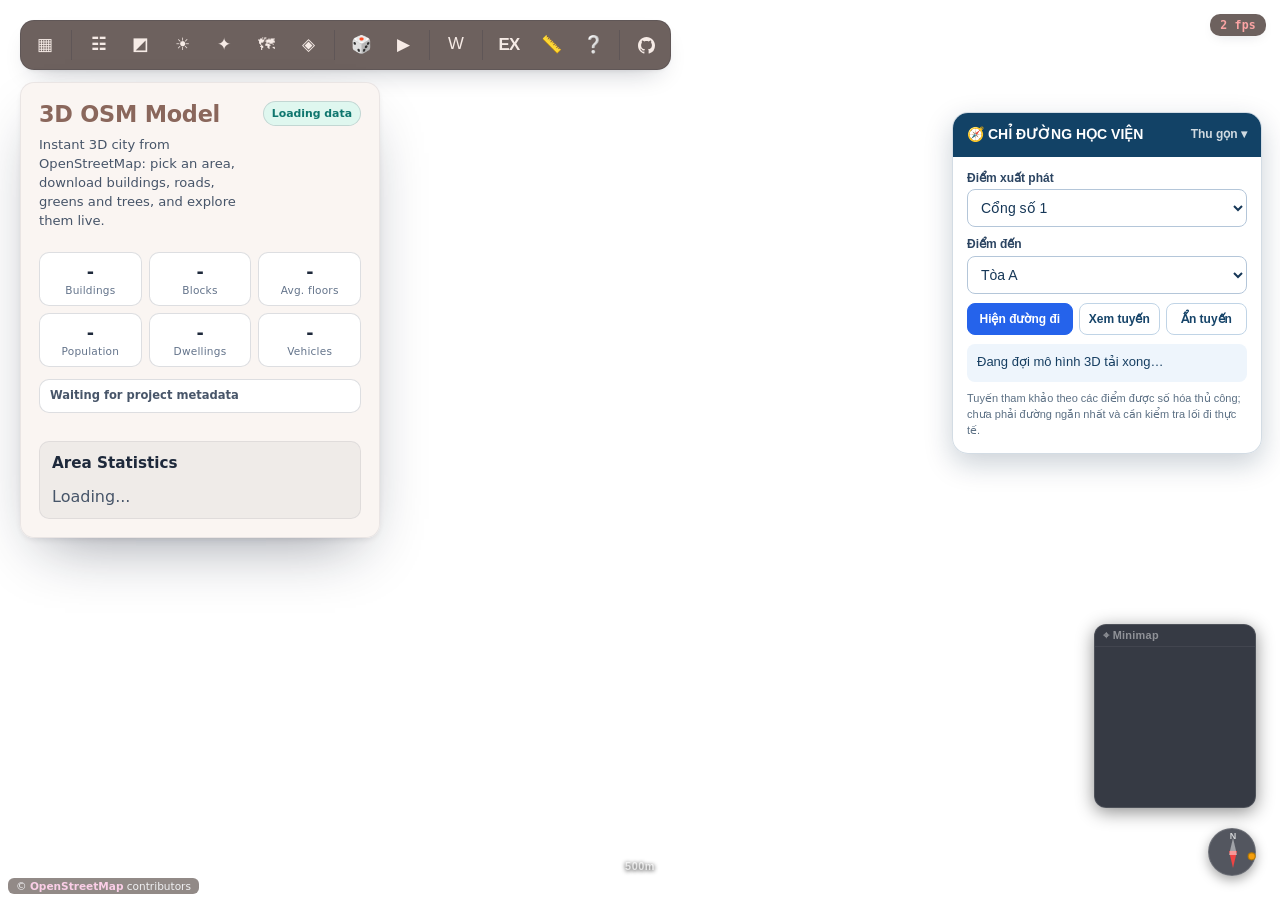
==== commit 8fc24470: "Integrate 3D campus navigation" ====
--- a/3d/src/index.html
+++ b/3d/src/index.html
@@ -8,6 +8,7 @@
     <link rel="icon" href="data:image/svg+xml,%3Csvg xmlns='http://www.w3.org/2000/svg' viewBox='0 0 16 16'%3E%3Crect width='16' height='16' rx='3' fill='%23b8978a'/%3E%3Crect x='3' y='7' width='3' height='6' fill='%23fffaf7'/%3E%3Crect x='7' y='4' width='3' height='9' fill='%23fffaf7'/%3E%3Crect x='11' y='6' width='2' height='7' fill='%23fffaf7'/%3E%3C/svg%3E">
 
     <link rel="stylesheet" href="style.css">
+    <link rel="stylesheet" href="campus_nav.css">
 
     <script type="importmap">
         {
@@ -116,6 +117,26 @@
         </div>
     </div>
 
+    <!-- HVCB 3D campus routing controls (independent of the original viewer). -->
+    <section id="hvcb-navigation" aria-label="Chỉ đường Học viện Cán bộ">
+      <button id="hvcb-route-collapse" type="button"><span>🧭 CHỈ ĐƯỜNG HỌC VIỆN</span><span>Thu gọn ▾</span></button>
+      <div class="hvcb-fields">
+        <label>Điểm xuất phát
+          <select id="hvcb-gate"><option value="1">Cổng số 1</option><option value="2">Cổng số 2</option></select>
+        </label>
+        <label>Điểm đến
+          <select id="hvcb-destination" aria-label="Chọn địa điểm"></select>
+        </label>
+        <div class="hvcb-buttons">
+          <button id="hvcb-route-find" type="button">Hiện đường đi</button>
+          <button id="hvcb-route-focus" type="button">Xem tuyến</button>
+          <button id="hvcb-route-hide" type="button">Ẩn tuyến</button>
+        </div>
+        <div id="hvcb-route-info" aria-live="polite">Đang tải dữ liệu tuyến…</div>
+        <div class="hvcb-footnote">Tuyến tham khảo theo các điểm được số hóa thủ công; chưa phải đường ngắn nhất và cần kiểm tra lối đi thực tế.</div>
+      </div>
+    </section>
+
     <aside class="dock-panel looks-dock hidden" id="looks-dock">
         <div class="dock-head"><span>Looks</span><button class="dock-close" data-close="looks-dock" aria-label="Close look gallery">x</button></div>
         <p class="dock-note">Ten hand-tuned compositions of palette, textures, massing and light. Applying one never changes which layers are visible.</p>
--- a/3d/src/campus_nav.css
+++ b/3d/src/campus_nav.css
@@ -0,0 +1,17 @@
+/* Independent campus wayfinding controls */
+#hvcb-navigation{position:fixed;right:18px;top:112px;z-index:1200;width:310px;max-width:calc(100vw - 24px);padding:0;background:rgba(255,255,255,.96);color:#17324a;border:1px solid rgba(13,64,104,.18);border-radius:16px;box-shadow:0 10px 28px rgba(10,36,64,.21);font:14px/1.4 Arial,'Segoe UI',sans-serif;overflow:hidden;backdrop-filter:blur(12px)}
+#hvcb-route-collapse{font:inherit;font-weight:800;width:100%;background:#124266;color:white;border:0;display:flex;align-items:center;justify-content:space-between;padding:12px 14px;cursor:pointer;text-align:left}
+#hvcb-route-collapse span:last-child{font-size:12px;opacity:.8}
+#hvcb-navigation .hvcb-fields{padding:13px 14px 14px;display:grid;gap:9px}
+#hvcb-navigation.is-collapsed .hvcb-fields{display:none}
+#hvcb-navigation label{display:block;font-size:12px;font-weight:700;color:#2c4562}
+#hvcb-navigation select{display:block;width:100%;background:white;border:1px solid #b4c6d9;border-radius:8px;color:#163757;font-size:14px;padding:9px;margin-top:3px}
+#hvcb-navigation .hvcb-buttons{display:flex;gap:6px;flex-wrap:wrap}
+#hvcb-navigation .hvcb-buttons button{border-radius:8px;padding:8px 9px;border:1px solid #c0d4e6;background:white;color:#164469;font-weight:700;font-size:12px;cursor:pointer;flex:1}
+#hvcb-navigation .hvcb-buttons #hvcb-route-find{background:#2563eb;color:white;border-color:#2563eb;flex:1.4}
+#hvcb-navigation #hvcb-route-info{font-size:13px;background:#eef5fc;border-radius:8px;padding:9px 10px;color:#163e61;min-height:38px}
+#hvcb-navigation .hvcb-footnote{font-size:11px;color:#5c7084;line-height:1.45}
+.hvcb-scene-label{background:#fff;color:#17324a;border:2px solid #1d70ca;border-radius:7px;padding:5px 9px;font-size:13px;font-family:'Segoe UI',Arial,sans-serif;font-weight:800;white-space:nowrap;pointer-events:none;box-shadow:0 2px 8px rgba(0,0,0,.3);transform:translateY(-9px)}
+.hvcb-label-start{color:#137a39;border-color:#16a34a}
+.hvcb-label-end{color:#ae1f26;border-color:#ef4444}
+@media(max-width:720px){#hvcb-navigation{top:auto;bottom:54px;right:9px;width:min(330px,calc(100vw - 18px));max-height:65vh;overflow:auto}#hvcb-navigation .hvcb-fields{padding:10px;gap:7px}#hvcb-navigation .hvcb-buttons button{padding:7px 5px}}
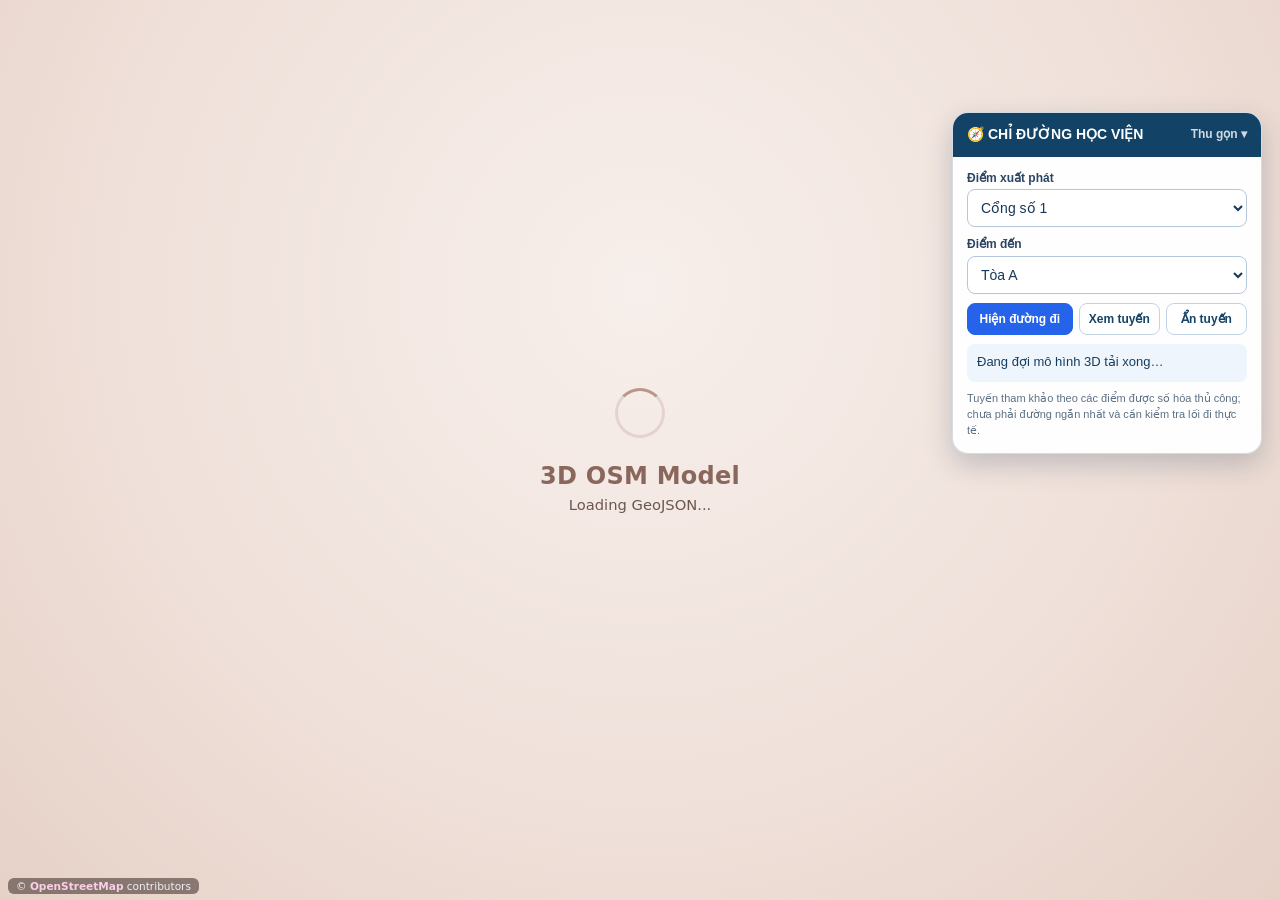
==== commit 7b64677a: "Fix 3D campus navigation destination dropdown" ====
--- a/3d/src/index.html
+++ b/3d/src/index.html
@@ -430,6 +430,6 @@
 
     <div id="osm-credit" class="osm-credit">© <a href="https://www.openstreetmap.org/copyright" target="_blank" rel="noopener noreferrer">OpenStreetMap</a> <span data-i18n="osmContributors">contributors</span></div>
 
-    <script type="module" src="app.js"></script>
+    <script type="module" src="app.js?v=hvcbfix2"></script>
 </body>
 </html>
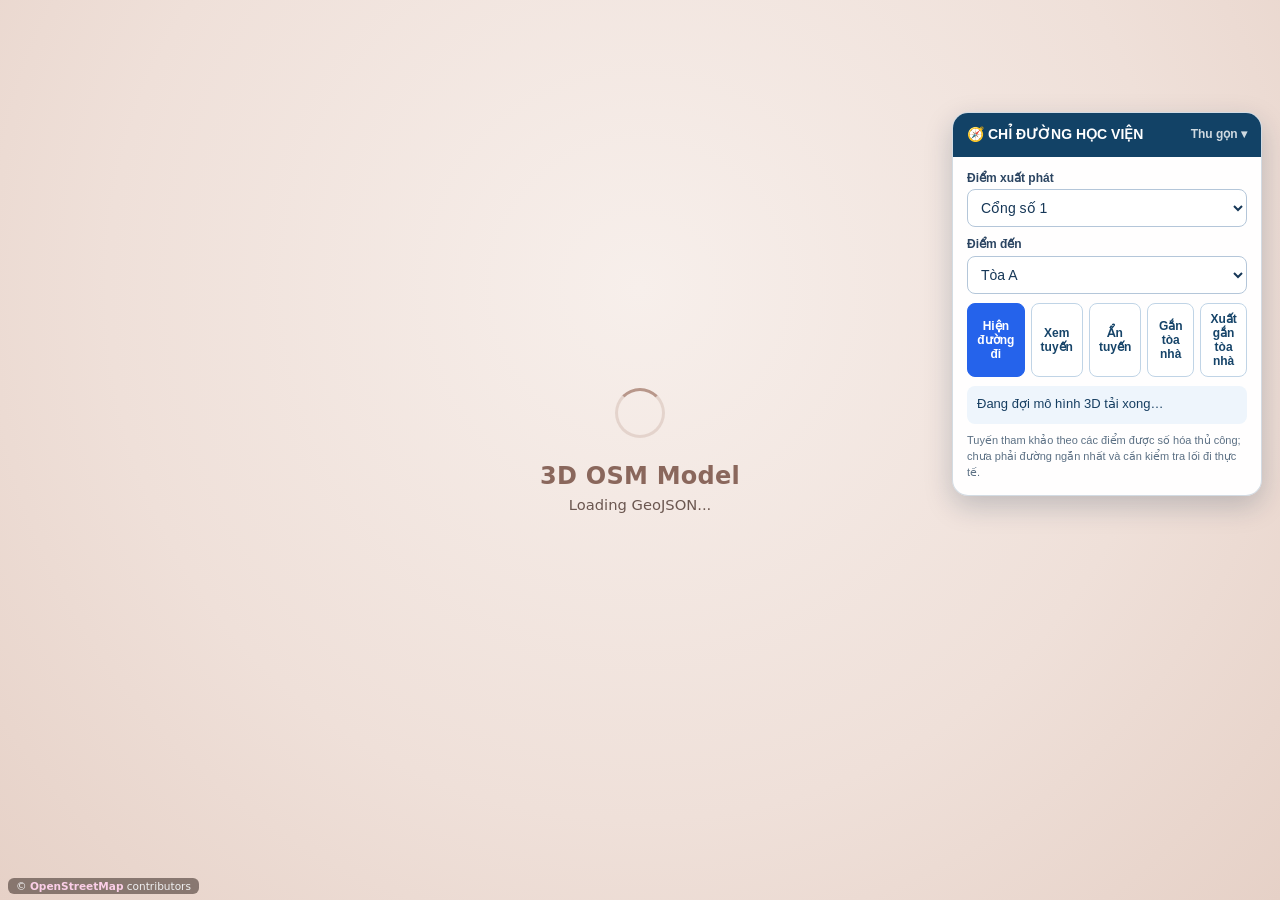
==== commit 5ddf374c: "Thêm hiệu ứng làm sáng tòa nhà" ====
--- a/3d/src/index.html
+++ b/3d/src/index.html
@@ -430,6 +430,6 @@
 
     <div id="osm-credit" class="osm-credit">© <a href="https://www.openstreetmap.org/copyright" target="_blank" rel="noopener noreferrer">OpenStreetMap</a> <span data-i18n="osmContributors">contributors</span></div>
 
-    <script type="module" src="app.js?v=hvcbfix2"></script>
+    <script type="module" src="app.js?v=highlight1"></script>
 </body>
 </html>
